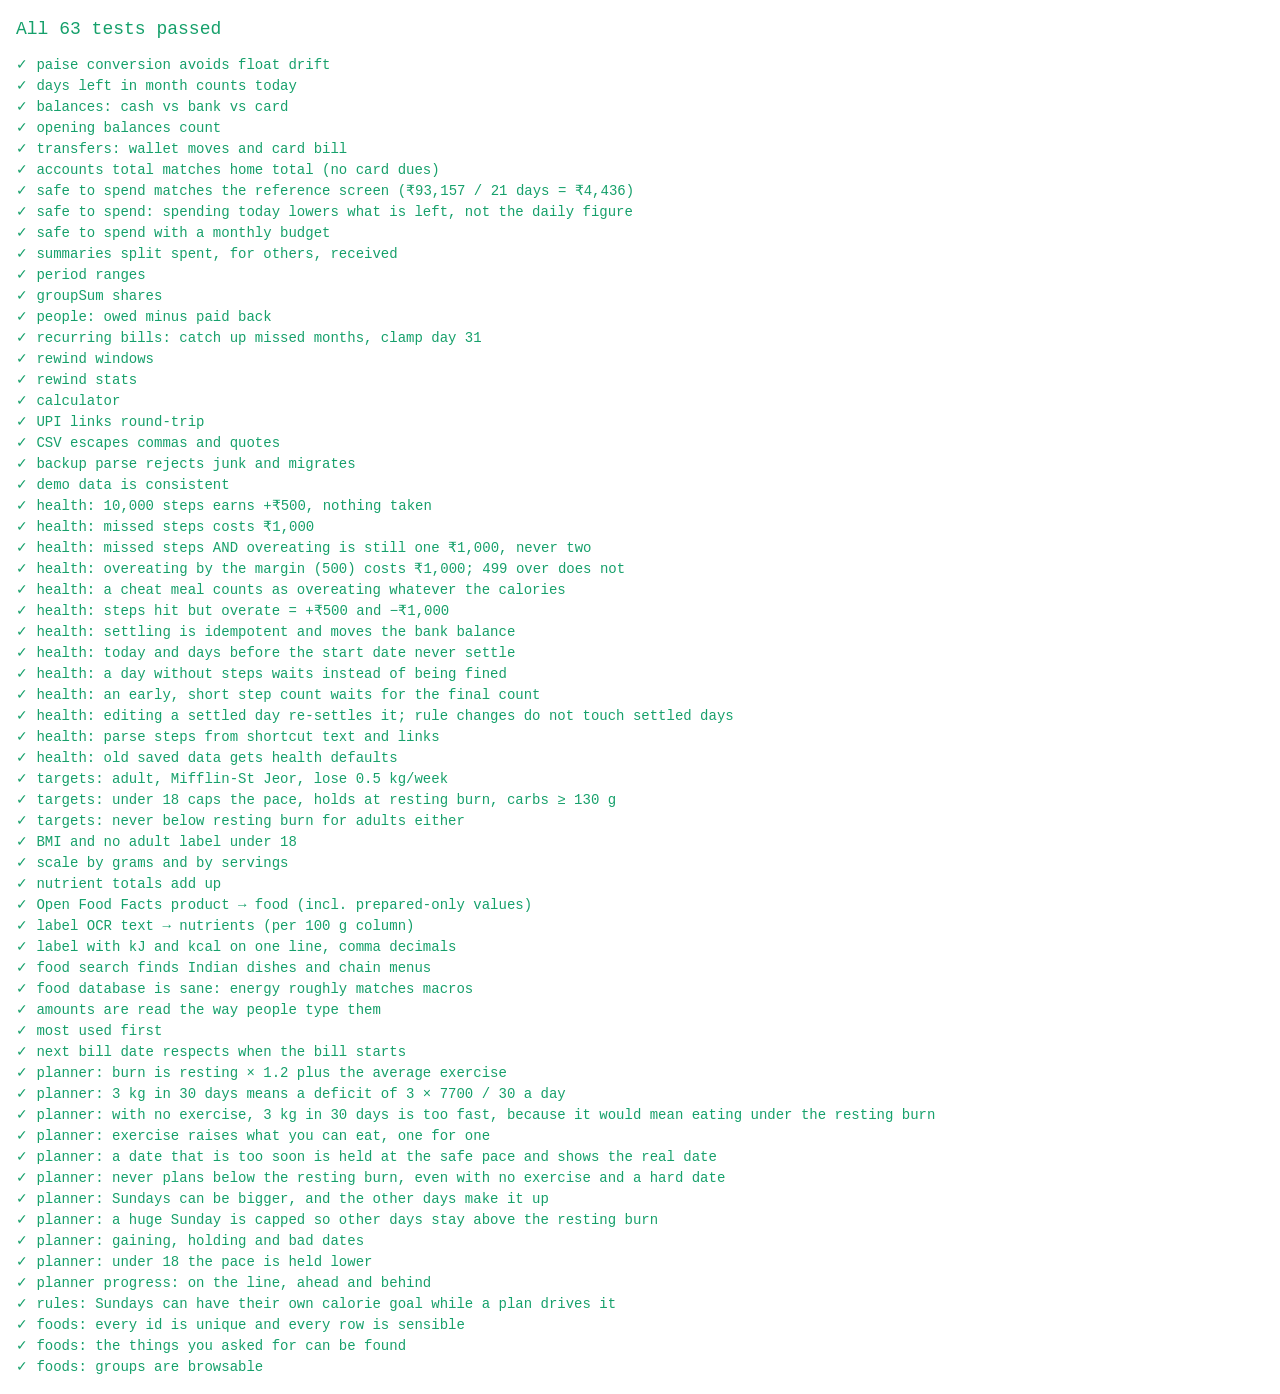
==== tests/index.html @ 6d648cc0 "Food database to ~1,000 foods and a weight goal planner (2.1.0) Food - 585 new foods in js/foods_mor" ====
<!doctype html>
<html lang="en">
<head>
<meta charset="utf-8"><meta name="viewport" content="width=device-width, initial-scale=1">
<title>Ledger tests</title>
<style>
  :root { color-scheme: light dark; }
  body { font: 14px/1.5 ui-monospace, Menlo, monospace; margin: 16px; background: Canvas; color: CanvasText; }
  .ok { color: #16a06b; } .bad { color: #d9382d; font-weight: bold; }
  #sum { font-size: 18px; margin-bottom: 12px; }
</style>
</head>
<body>
<div id="sum">Running…</div>
<div id="out"></div>
<script type="module">
import * as C from '../js/calc.js';
import * as S from '../js/store.js';
import * as H from '../js/health.js';
import * as N from '../js/nutrition.js';
import * as F from '../js/foods.js';

const results = [];
const test = (name, fn) => { try { fn(); results.push([name, true]); } catch (e) { results.push([name, false, e.message]); } };
const eq = (a, b, msg = '') => { const A = JSON.stringify(a), B = JSON.stringify(b); if (A !== B) throw new Error(`${msg} expected ${B}, got ${A}`); };
const throws = (fn) => { try { fn(); } catch { return; } throw new Error('expected a throw'); };

const base = (entries = [], settings = {}) => ({ ...S.defaultState(), settings: { ...S.defaultState().settings, ...settings }, entries });
const E = (o) => ({ id: Math.random().toString(36), date: '2026-11-10', method: 'upi', accountId: 'acc_savings', ...o });

test('paise conversion avoids float drift', () => { eq(C.toPaise(0.1) + C.toPaise(0.2), 30); eq(C.toPaise('93157'), 9315700); });
test('days left in month counts today', () => { eq(C.daysLeftInMonth('2026-11-10'), 21); eq(C.daysLeftInMonth('2026-02-28'), 1); eq(C.daysLeftInMonth('2028-02-01'), 29); });
test('balances: cash vs bank vs card', () => {
  const s = base([
    E({ type: 'received', amount: 9074000, method: 'cash' }),
    E({ type: 'received', amount: 241700, method: 'upi' }),
    E({ type: 'spent', amount: 10000, method: 'cash' }),
    E({ type: 'spent', amount: 5000, method: 'debit' }),
    E({ type: 'spent', amount: 20000, method: 'credit' }),
    E({ type: 'spent', amount: 99900, method: 'upi', offBalance: true }),
  ]);
  const b = C.balances(s);
  eq(b.cash, 9064000, 'cash'); eq(b.bank, 236700, 'bank'); eq(b.card, 20000, 'card'); eq(b.total, 9300700, 'total');
});
test('opening balances count', () => { const b = C.balances(base([], { openingCash: 100, openingBank: 200 })); eq(b.total, 300); });
test('transfers: wallet moves and card bill', () => {
  const s = base([
    E({ type: 'received', amount: 10000, method: 'upi' }),
    E({ type: 'transfer', kind: 'toCash', amount: 3000 }),
    E({ type: 'spent', amount: 2000, method: 'credit' }),
    E({ type: 'transfer', kind: 'cardBill', amount: 2000 }),
    E({ type: 'transfer', kind: 'account', amount: 1000, accountId: 'acc_savings', toAccountId: 'acc_personal' }),
  ]);
  const b = C.balances(s);
  eq([b.cash, b.bank, b.card], [3000, 5000, 0]);
  const a = C.accountBalances(s);
  eq(a.find((x) => x.id === 'acc_savings').left, 7000);
  eq(a.find((x) => x.id === 'acc_personal').left, 1000);
  eq(a.reduce((t, x) => t + x.left, 0), 8000, 'buckets sum to total');
});
test('accounts total matches home total (no card dues)', () => {
  const s = S.demoState();
  s.entries = s.entries.filter((e) => e.method !== 'credit');
  const a = C.accountBalances(s).reduce((t, x) => t + x.left, 0);
  eq(a, C.balances(s).total);
});
test('safe to spend matches the reference screen (₹93,157 / 21 days = ₹4,436)', () => {
  const s = base([E({ type: 'received', amount: 9315700, date: '2026-11-08' })]);
  const r = C.safeToSpend(s, '2026-11-10');
  eq(r.perDay, 443600); eq(r.daysLeft, 21); eq(r.left, 443600);
});
test('safe to spend: spending today lowers what is left, not the daily figure', () => {
  const s = base([E({ type: 'received', amount: 2100000, date: '2026-11-01' }), E({ type: 'spent', amount: 50000 })]);
  const r = C.safeToSpend(s, '2026-11-10');
  eq(r.perDay, 100000); eq(r.spentToday, 50000); eq(r.left, 50000); eq(r.progress, 0.5);
});
test('safe to spend with a monthly budget', () => {
  const s = base([E({ type: 'spent', amount: 300000, date: '2026-11-02' })], { monthlyBudget: 1350000 });
  const r = C.safeToSpend(s, '2026-11-10');
  eq(r.usedBudget, true); eq(r.perDay, Math.floor((1350000 - 300000) / 21 / 100) * 100);
});
test('summaries split spent, for others, received', () => {
  const r = C.summarize([E({ type: 'spent', amount: 100 }), E({ type: 'forSomeone', amount: 50 }), E({ type: 'received', amount: 500 }), E({ type: 'transfer', kind: 'account', amount: 999 })]);
  eq([r.spent, r.forOthers, r.received, r.net], [150, 50, 500, 350]);
});
test('period ranges', () => {
  eq(C.periodRange('7d', '2026-11-10'), ['2026-11-04', '2026-11-10']);
  eq(C.periodRange('month', '2026-11-10'), ['2026-11-01', '2026-11-10']);
});
test('groupSum shares', () => {
  const g = C.groupSum([E({ amount: 7800, sourceId: 'a' }), E({ amount: 1500, sourceId: 'b' }), E({ amount: 700, sourceId: 'a' })], (e) => e.sourceId);
  eq(g[0].key, 'a'); eq(g[0].amount, 8500); eq(Math.round(g[0].share * 100), 85); eq(g[0].count, 2);
});
test('people: owed minus paid back', () => {
  const s = base([E({ type: 'forSomeone', amount: 45000, personId: 'p', expectBack: true }), E({ type: 'forSomeone', amount: 10000, personId: 'p' }), E({ type: 'received', amount: 20000, personId: 'p', settles: true })]);
  s.people = [{ id: 'p', name: 'Aman' }];
  const p = C.peopleSummary(s)[0];
  eq([p.spentFor, p.owed, p.paidBack, p.owes], [55000, 45000, 20000, 25000]);
});
test('recurring bills: catch up missed months, clamp day 31', () => {
  const s = base(); s.recurring = [{ id: 'r', day: 31, startMonth: '2026-09', lastPosted: null }];
  eq(C.dueRecurring(s, '2026-11-10').map((d) => d.date), ['2026-09-30', '2026-10-31']);
  s.recurring[0].lastPosted = '2026-10';
  eq(C.dueRecurring(s, '2026-11-10'), []);
  eq(C.dueRecurring(s, '2026-11-30').map((d) => d.date), ['2026-11-30']);
  s.recurring[0].paused = true; eq(C.dueRecurring(s, '2026-12-31'), []);
});
test('rewind windows', () => {
  eq(C.rewindWindow('weekly', '2026-11-10'), { from: '2026-11-02', to: '2026-11-08', label: 'Last week' });
  const m = C.rewindWindow('monthly', '2026-11-10'); eq([m.from, m.to], ['2026-10-01', '2026-10-31']);
});
test('rewind stats', () => {
  const s = base([E({ type: 'spent', amount: 1000, date: '2026-11-03', categoryId: 'cat_food' }), E({ type: 'spent', amount: 3000, date: '2026-11-04', categoryId: 'cat_travel' }), E({ type: 'spent', amount: 2000, date: '2026-10-28' })]);
  const r = C.rewind(s, '2026-11-02', '2026-11-08');
  eq([r.spent, r.days, r.noSpendDays, r.prevSpent, r.topCat.key, r.biggest.amount], [4000, 7, 5, 2000, 'cat_travel', 3000]);
  eq(r.change, 1);
});
test('calculator', () => {
  eq(C.evaluate('120+80×2'), 280); eq(C.evaluate('(120+80)×2'), 400); eq(C.evaluate('1,200÷4'), 300);
  eq(C.evaluate('200+10%'), 220); eq(C.evaluate('50%'), 0.5); eq(C.evaluate('−5+10'), 5); eq(C.evaluate('0.1+0.2'), 0.3);
  throws(() => C.evaluate('5÷0')); throws(() => C.evaluate('2+')); throws(() => C.evaluate('alert(1)'));
});
test('UPI links round-trip', () => {
  const link = C.upiLink({ vpa: 'aman@okaxis', name: 'Aman K', amount: 45050, note: 'Dinner' });
  eq(link, 'upi://pay?pa=aman%40okaxis&pn=Aman+K&cu=INR&am=450.50&tn=Dinner');
  eq(C.parseUpi(link), { vpa: 'aman@okaxis', name: 'Aman K', amount: 45050 });
  eq(C.upiLink({ vpa: 'a@b', amount: 100 }, 'gpay'), 'tez://upi/pay?pa=a%40b&pn=a%40b&cu=INR&am=1.00');
  eq(C.upiLink({ vpa: 'a@b' }, 'phonepe').startsWith('phonepe://pay?'), true);
  eq(C.parseUpi('shop@paytm').vpa, 'shop@paytm'); eq(C.parseUpi('hello'), null);
});
test('CSV escapes commas and quotes', () => {
  const s = base([E({ type: 'spent', amount: 12345, note: 'Pizza, "large"', time: '10:00' })]);
  const lines = C.toCSV(s).split('\n');
  eq(lines.length, 2); if (!lines[1].includes('"Pizza, ""large"""')) throw new Error(lines[1]); if (!lines[1].includes('123.45')) throw new Error('amount');
});
test('backup parse rejects junk and migrates', () => {
  throws(() => S.parseBackup('{"foo":1}'));
  const st = S.parseBackup(JSON.stringify({ state: { accounts: [{ id: 'a', name: 'A' }], entries: [], settings: { theme: 'light' } } }));
  eq(st.settings.theme, 'light'); eq(st.settings.rewind, 'weekly');
});
test('demo data is consistent', () => {
  const d = S.demoState();
  for (const e of d.entries) { if (!(e.amount > 0)) throw new Error('bad amount'); if (!/^\d{4}-\d\d-\d\d$/.test(e.date)) throw new Error('bad date'); }
  if (C.balances(d).total <= 0) throw new Error('demo balance should be positive');
});

// ---------- health: steps + food rules ----------
const hs = (days, extra = {}) => { const s = S.defaultState(); s.health = { ...H.defaultHealth(), enabled: true, startDate: '2026-11-01', calorieGoal: 2000, ...extra, days }; return s; };
const meal = (kcal, cheat = false) => ({ id: Math.random().toString(36), name: 'x', kcal, cheat });
const R = H.rulesOf(H.defaultHealth());
test('health: 10,000 steps earns +₹500, nothing taken', () => {
  const v = H.verdict({ steps: 10000, meals: [meal(1800)] }, { ...R, calorieGoal: 2000 });
  eq([v.reward, v.penalty, v.net], [50000, 0, 50000]);
});
test('health: missed steps costs ₹1,000', () => {
  const v = H.verdict({ steps: 9999, meals: [] }, { ...R, calorieGoal: 2000 });
  eq([v.reward, v.penalty], [0, 100000]); eq(v.reasons, ['missed steps']);
});
test('health: missed steps AND overeating is still one ₹1,000, never two', () => {
  const v = H.verdict({ steps: 3000, meals: [meal(2600), meal(300, true)] }, { ...R, calorieGoal: 2000 });
  eq([v.reward, v.penalty, v.net], [0, 100000, -100000]);
  const s = hs({ '2026-11-05': { steps: 3000, meals: [meal(2600), meal(300, true)] } });
  H.syncHealth(s, '2026-11-11'); eq(s.entries.length, 1); eq(C.balances(s).total, -100000);
});
test('health: overeating by the margin (500) costs ₹1,000; 499 over does not', () => {
  const r = { ...R, calorieGoal: 2000 };
  eq(H.verdict({ steps: 12000, meals: [meal(2499)] }, r).penalty, 0);
  eq(H.verdict({ steps: 12000, meals: [meal(2500)] }, r).penalty, 100000);
});
test('health: a cheat meal counts as overeating whatever the calories', () => {
  const v = H.verdict({ steps: 12000, meals: [meal(400, true)] }, { ...R, calorieGoal: 2000 });
  eq(v.penalty, 100000); eq(v.reasons, ['cheat meal']);
});
test('health: steps hit but overate = +₹500 and −₹1,000', () => {
  const v = H.verdict({ steps: 15000, meals: [meal(3000)] }, { ...R, calorieGoal: 2000 }); eq([v.reward, v.penalty, v.net], [50000, 100000, -50000]);
});
test('health: settling is idempotent and moves the bank balance', () => {
  const s = hs({ '2026-11-09': { steps: 11000, meals: [] }, '2026-11-10': { steps: 2000, meals: [] } });
  const c1 = H.syncHealth(s, '2026-11-11');
  eq(c1.map((c) => [c.day, c.delta]), [['2026-11-09', 50000], ['2026-11-10', -100000]]);
  eq(H.syncHealth(s, '2026-11-11'), []); eq(H.syncHealth(s, '2026-11-12'), []);
  eq(s.entries.length, 2); const b = C.balances(s); eq([b.bank, b.cash], [-50000, 0]);
  eq(s.entries.find((e) => e.type === 'received').date, '2026-11-09'); eq(s.entries[0].time, '23:59');
});
test('health: today and days before the start date never settle', () => {
  const s = hs({ '2026-10-31': { steps: 0, meals: [] }, '2026-11-11': { steps: 0, meals: [] } });
  eq(H.syncHealth(s, '2026-11-11'), []); eq(s.entries.length, 0);
});
test('health: a day without steps waits instead of being fined', () => {
  const s = hs({ '2026-11-10': { steps: null, meals: [meal(5000)] } }, { startDate: '2026-11-09' });
  H.syncHealth(s, '2026-11-11'); eq(s.entries.length, 0);
  eq(H.waitingDays(s.health, '2026-11-11'), ['2026-11-10', '2026-11-09']);
});
test('health: an early, short step count waits for the final count', () => {
  const at = (h, m) => { const d = C.parseDate('2026-11-10'); d.setHours(h, m); return d.getTime(); };
  const s = hs({ '2026-11-10': { steps: 4000, stepsAt: at(15, 0), meals: [] } });
  H.syncHealth(s, '2026-11-11'); eq(s.entries.length, 0, 'not fined on a 3 PM count');
  s.health.days['2026-11-10'].stepsAt = at(23, 59); H.syncHealth(s, '2026-11-11'); eq(s.entries.length, 1, '11:59 PM count settles');
  const g = hs({ '2026-11-10': { steps: 10500, stepsAt: at(15, 0), meals: [] } });
  H.syncHealth(g, '2026-11-11'); eq(g.entries[0].type, 'received', 'goal already hit at 3 PM');
});
test('health: editing a settled day re-settles it; rule changes do not touch settled days', () => {
  const s = hs({ '2026-11-10': { steps: 12000, meals: [meal(1500)] } });
  H.syncHealth(s, '2026-11-11'); eq(C.balances(s).total, 50000);
  s.health.days['2026-11-10'].meals.push(meal(900)); // forgot dinner: now 2,400 = 400 over, under the 500 margin
  eq(H.syncHealth(s, '2026-11-11'), []);
  s.health.days['2026-11-10'].meals.push(meal(200, true));
  eq(H.syncHealth(s, '2026-11-11').map((c) => c.delta), [-100000]); eq(C.balances(s).total, -50000);
  s.health.penalty = 500000; s.health.reward = 0; eq(H.syncHealth(s, '2026-11-11'), [], 'frozen rules');
  s.health.days['2026-11-10'].meals.pop(); H.syncHealth(s, '2026-11-11'); eq(C.balances(s).total, 50000, 'removing the cheat meal refunds');
});
test('health: parse steps from shortcut text and links', () => {
  eq(H.parseSteps('2026-11-10=12034'), { '2026-11-10': 12034 });
  eq(H.parseSteps('2026-11-09: 8,250.0\n2026-11-10=12034'), { '2026-11-09': 8250, '2026-11-10': 12034 });
  eq(H.parseSteps('12034', '2026-11-10'), { '2026-11-10': 12034 }); eq(H.parseSteps('hello', '2026-11-10'), {});
  eq(H.parseSteps(decodeURIComponent('2026-11-10%3D9000')), { '2026-11-10': 9000 });
});
test('health: old saved data gets health defaults', () => {
  const st = S.parseBackup(JSON.stringify({ state: { accounts: [{ id: 'a', name: 'A' }], entries: [] } }));
  eq(st.health.enabled, false); eq(st.health.stepGoal, 10000); eq(st.health.penalty, 100000); eq(st.health.days, {});
});

// ---------- nutrition & foods ----------
test('targets: adult, Mifflin-St Jeor, lose 0.5 kg/week', () => {
  const t = N.targets({ sex: 'male', age: 30, heightCm: 175, weightKg: 80, activity: 'light', goal: 'lose', pace: 0.5 });
  eq(t.bmr, 1749); eq(t.maintenance, Math.round(1749 * 1.375)); eq(t.target, Math.round(t.maintenance - 550));
  if (t.protein < 100 || t.fat < 50) throw new Error('macros look off');
});
test('targets: under 18 caps the pace, holds at resting burn, carbs ≥ 130 g', () => {
  const t = N.targets({ sex: 'male', age: 16, heightCm: 183, weightKg: 123.5, bodyFat: 48, activity: 'sedentary', goal: 'lose', pace: 1 });
  eq(t.teen, true); if (t.pace > 0.5) throw new Error('pace not capped');
  if (t.target < t.bmr) throw new Error('below resting burn'); if (t.carbs < 130) throw new Error('carbs under 130');
  if (!t.notes.some((n) => /doctor/i.test(n.t))) throw new Error('no doctor note');
});
test('targets: never below resting burn for adults either', () => {
  const t = N.targets({ sex: 'female', age: 40, heightCm: 155, weightKg: 52, activity: 'sedentary', goal: 'lose', pace: 1 });
  if (t.target < t.bmr) throw new Error('below bmr');
});
test('BMI and no adult label under 18', () => { eq(N.bmi({ heightCm: 180, weightKg: 81 }), 25); eq(N.bmiLabel(25, 16), null); eq(N.bmiLabel(22, 30), 'Healthy'); });
test('scale by grams and by servings', () => {
  const f = { serving: { label: '1 pack', g: 70 }, n: { kcal: 310, p: 7, c: 44, f: 12, fib: 2, sug: 1.5, na: 1100 } };
  eq(N.scale(f, { servings: 2 }).kcal, 620); eq(N.scale(f, { g: 35 }).kcal, 155); eq(N.scale(f, { g: 35 }).p, 3.5);
  eq(N.amountLabel(f, { servings: 0.5 }), '½ × 1 pack'); eq(N.amountLabel(f, { g: 140 }), '140 g');
});
test('nutrient totals add up', () => { const t = N.totals([{ kcal: 100, p: 5 }, { kcal: 250.4, p: 2.25, na: 10 }]); eq([t.kcal, t.p, t.na, t.f], [350, 7.3, 10, 0]); });
test('Open Food Facts product → food (incl. prepared-only values)', () => {
  const f = N.offToFood('890', { product_name: 'Maggi', brands: 'Nestlé, Maggi', serving_quantity: 70, nutriments: { 'energy-kcal_prepared_100g': 384, proteins_100g: 8, sodium_100g: 1.2 } });
  eq([f.n.kcal, f.n.p, f.n.na, f.brand, f.usualG], [384, 8, 1200, 'Nestlé', 70]);
  eq(N.offToFood('1', { nutriments: {} }), null);
  eq(N.offToFood('2', { nutriments: { 'energy-kj_100g': 1674 } }).n.kcal, 400);
});
test('label OCR text → nutrients (per 100 g column)', () => {
  const r = N.parseLabel(`NUTRITION INFORMATION
Per 100 g  Per serve (30 g)
Energy (kcal) 512 154
Protein (g) 7.2 2.2
Carbohydrate (g) 58.4 17.5
Total Sugars (g) 4.1 1.2
Added Sugars (g) 3.0 0.9
Dietary Fibre (g) 2.5 0.8
Total Fat (g) 27.6 8.3
Saturated Fat (g) 12.0 3.6
Sodium (mg) 650 195`);
  eq(r.n, { kcal: 512, p: 7.2, c: 58.4, f: 27.6, fib: 2.5, sug: 4.1, na: 650 }); eq(r.per100, true); eq(r.servingG, 30);
});
test('label with kJ and kcal on one line, comma decimals', () => {
  const r = N.parseLabel('Energy 1674 kJ / 400 kcal\nProtein 10,5 g\nFat 20 g\nCarbohydrates 45 g');
  eq([r.n.kcal, r.n.p, r.n.f, r.n.c], [400, 10.5, 20, 45]);
});
test('food search finds Indian dishes and chain menus', () => {
  const top = (q) => F.searchFoods(q)[0]?.name;
  eq(top('dal tadka restaurant'), 'Dal tadka (restaurant)'); eq(top('maggie'), 'Maggi 2-Minute Masala Noodles');
  eq(top('farmhouse'), 'Farmhouse'); eq(F.searchFoods('farmhouse').some((f) => f.serving.label.startsWith('Medium')), true);
  eq(F.searchFoods('veggie delite').some((f) => f.serving.label === 'Footlong' && f.n.kcal === 460), true);
  eq(top('california burrito chicken').includes('Chicken'), true); eq(top('chole'), 'Chole (home)');
  eq(F.searchFoods('', [], { brandGroup: 'Taco Bell' }).length >= 15, true);
});
test('food database is sane: energy roughly matches macros', () => {
  const bad = F.FOODS.filter((f) => { if (/beer/i.test(f.name)) return false; const e = 4 * f.n.p + 4 * f.n.c + 9 * f.n.f; return f.n.kcal > 40 && Math.abs(e - f.n.kcal) / f.n.kcal > 0.3; });
  if (bad.length) throw new Error(bad.slice(0, 5).map((f) => `${f.name} ${f.n.kcal} vs ${Math.round(4 * f.n.p + 4 * f.n.c + 9 * f.n.f)}`).join('; '));
  const ids = new Set(F.FOODS.map((f) => f.id)); eq(ids.size, F.FOODS.length, 'unique ids');
});

test('amounts are read the way people type them', () => {
  eq(C.parseAmount('1,200'), 120000); eq(C.parseAmount('₹500/-'), 50000); eq(C.parseAmount('Rs. 80'), 8000);
  eq(C.parseAmount('1.5k'), 150000); eq(C.parseAmount('2 lakh'), 20000000); eq(C.parseAmount('120+80'), 20000);
  eq(C.parseAmount('12.50'), 1250); eq(C.parseAmount('3x40'), 12000);
  eq(Number.isNaN(C.parseAmount('')), true); eq(Number.isNaN(C.parseAmount('abc')), true); eq(Number.isNaN(C.parseAmount('1.2.3')), true);
});
test('most used first', () => {
  const ents = [{ categoryId: 'b' }, { categoryId: 'c' }, { categoryId: 'b' }, { categoryId: null }, { categoryId: 'c' }, { categoryId: 'c' }];
  const u = C.usage(ents, 'categoryId');
  eq(C.byUsage([{ id: 'a' }, { id: 'b' }, { id: 'c' }, { id: 'd' }], u).map((x) => x.id), ['c', 'b', 'a', 'd']);
  eq(C.mostUsed(u, 'z'), 'c'); eq(C.mostUsed(new Map(), 'z'), 'z'); eq(C.mostUsed(u, 'z', ['b', 'q']), 'b');
});
test('next bill date respects when the bill starts', () => {
  eq(C.nextBillDate({ day: 5, lastPosted: null, startMonth: '2026-12' }, '2026-11-13'), '2026-12-05');
  eq(C.nextBillDate({ day: 20, lastPosted: null, startMonth: '2026-11' }, '2026-11-13'), '2026-11-20');
  eq(C.nextBillDate({ day: 5, lastPosted: '2026-11' }, '2026-11-13'), '2026-12-05');
  eq(C.nextBillDate({ day: 31, lastPosted: '2027-01' }, '2027-02-01'), '2027-02-28');
});

// ---- weight goal planner (2026-11-14 is a Saturday, so 2026-11-15 is the first Sunday)
const P = { sex: 'male', age: 25, heightCm: 175, bodyFat: null };
const plan = (o) => N.weightPlan({ profile: P, currentKg: 80, targetKg: 77, today: '2026-11-14', targetDate: '2026-12-14', exerciseKcal: 0, exerciseDays: 7, ...o });
test('planner: burn is resting × 1.2 plus the average exercise', () => {
  const a = plan({}), b = plan({ exerciseKcal: 900, exerciseDays: 7 }), c = plan({ exerciseKcal: 900, exerciseDays: 3 });
  eq(a.burn, a.base); eq(b.burn, a.base + 900); eq(c.exAvg, Math.round(900 * 3 / 7));
});
test('planner: 3 kg in 30 days means a deficit of 3 × 7700 / 30 a day', () => {
  const r = plan({ exerciseKcal: 900 });
  eq(r.ok, true); eq(r.dir, 'lose'); eq(r.days, 30); eq(r.asked.deficit, 770); eq(r.tooFast, false);
  eq(Math.abs(r.weekday - (r.burn - 770)) <= 5, true); eq(r.sunday, r.weekday);
});
test('planner: with no exercise, 3 kg in 30 days is too fast, because it would mean eating under the resting burn', () => {
  const r = plan({}); eq(r.tooFast, true); eq(r.reason, 'floor'); eq(r.weekday, Math.round(r.bmr / 5) * 5);
});
test('planner: exercise raises what you can eat, one for one', () => {
  const easy = { targetKg: 79.5 };
  eq(plan({ ...easy, exerciseKcal: 900 }).weekday - plan({ ...easy }).weekday >= 895, true);
});
test('planner: a date that is too soon is held at the safe pace and shows the real date', () => {
  const r = plan({ targetKg: 70, targetDate: '2026-11-28' });
  eq(r.tooFast, true); eq(r.safe.date > '2026-11-28', true); eq(r.weekday >= r.bmr, true); eq(r.paceKgWeek <= 0.8 + 0.001, true); eq(r.endDate, r.safe.date);
});
test('planner: never plans below the resting burn, even with no exercise and a hard date', () => {
  const r = plan({ currentKg: 60, targetKg: 55, targetDate: '2026-11-21' });
  eq(r.tooFast, true); eq(r.weekday >= r.bmr, true);
});
test('planner: Sundays can be bigger, and the other days make it up', () => {
  const same = plan({ exerciseKcal: 900 });
  const sun = plan({ exerciseKcal: 900, sundayKcal: same.weekday + 800 });
  eq(sun.sunday, same.weekday + 800); eq(sun.weekday < same.weekday, true);
  // the whole period still adds up to the same budget (within the 5 kcal rounding)
  const total = (r) => r.weekday * (r.horizon - r.sundays) + r.sunday * r.sundays;
  eq(Math.abs(total(sun) - same.weekday * same.horizon) <= 5 * same.horizon, true); eq(sun.sundays, 5);
});
test('planner: a huge Sunday is capped so other days stay above the resting burn', () => {
  const r = plan({ sundayKcal: 9000 });
  eq(r.sundayAdjusted, true); eq(r.weekday, Math.round(r.bmr / 5) * 5); eq(r.sunday < 9000, true);
});
test('planner: gaining, holding and bad dates', () => {
  const g = plan({ currentKg: 60, targetKg: 63 }); eq(g.dir, 'gain'); eq(g.weekday > g.burn, true);
  eq(plan({ currentKg: 60, targetKg: 60 }).dir, 'hold');
  eq(plan({ targetDate: '2026-11-14' }).ok, false); eq(plan({ targetDate: '2026-11-01' }).why, 'date');
  eq(N.weightPlan({ profile: P, currentKg: 0, targetKg: 70, today: '2026-11-14', targetDate: '2026-12-14' }).ok, false);
});
test('planner: under 18 the pace is held lower', () => {
  const r = N.weightPlan({ profile: { ...P, age: 16 }, currentKg: 80, targetKg: 70, today: '2026-11-14', targetDate: '2026-12-14' });
  eq(r.tooFast, true); eq(r.paceKgWeek <= 0.4 + 0.001, true); eq(r.notes.some((n) => /doctor/i.test(n.t)), true);
});
test('planner progress: on the line, ahead and behind', () => {
  const pl = { startKg: 80, startDate: '2026-11-14', targetKg: 74, targetDate: '2026-12-14' };
  const at = (kg) => N.planProgress(pl, [{ date: '2026-11-29', kg }], '2026-11-29'); // half way: line says 77
  eq(at(77).status, 'on'); eq(at(76).status, 'ahead'); eq(at(78.5).status, 'behind'); eq(at(77).expected, 77); eq(at(77).moved, 3);
});
test('rules: Sundays can have their own calorie goal while a plan drives it', () => {
  const h = { stepGoal: 10000, calorieGoal: 1700, overMargin: 500, reward: 1, penalty: 2, plan: { apply: true }, planSunday: 2300 };
  eq(H.rulesFor(h, '2026-11-15').calorieGoal, 2300); eq(H.rulesFor(h, '2026-11-16').calorieGoal, 1700);
  eq(H.rulesFor({ ...h, plan: { apply: false } }, '2026-11-15').calorieGoal, 1700); eq(H.rulesFor({ ...h, planSunday: null }, '2026-11-15').calorieGoal, 1700);
});

// ---- the food list
test('foods: every id is unique and every row is sensible', () => {
  const ids = new Set();
  for (const f of F.FOODS) {
    if (ids.has(f.id)) throw new Error('duplicate id ' + f.id); ids.add(f.id);
    const n = f.n; if (!(n.kcal >= 0) || !(f.serving.g > 0)) throw new Error('bad row ' + f.name);
    const kc = 4 * n.p + 4 * n.c + 9 * n.f;
    if (kc >= 60 && Math.abs(kc - n.kcal) / kc > 0.35 && !/beer|cola|coke|sprite|thums|maaza|frooti|juice|sting|bull|monster|wine|whisky/i.test(f.name)) throw new Error(`${f.name}: ${n.kcal} kcal but macros say ${Math.round(kc)}`);
  }
  eq(F.FOODS.length >= 1000, true);
});
test('foods: the things you asked for can be found', () => {
  const find = (q) => F.searchFoods(q, [], { limit: 80 }).map((f) => `${f.brand} ${f.name}`.toLowerCase());
  const has = (q, part) => { if (!find(q).some((n) => n.includes(part))) throw new Error(`"${q}" should find "${part}"`); };
  has('kurkure momo', 'kurkure momo'); has('steamed momos', 'steamed'); has('afghani momo', 'afghani'); has('wow momo', 'wow');
  has('besan chilla', 'besan chilla'); has('kadhi', 'without pakoda'); has('kadhi', 'with pakoda'); has('rajma', 'rajma'); has('chole', 'chole');
  has('manchurian', 'manchurian'); has('chowmein', 'chowmein'); has('hakka', 'hakka'); has('thukpa', 'thukpa'); has('roti', 'roti');
  has('bhindi', 'bhindi'); has('broccoli', 'broccoli'); has('papaya', 'papaya'); has('pomegranate', 'pomegranate'); has('pani puri', 'pani puri'); has('chaat', 'chaat');
});
test('foods: groups are browsable', () => {
  for (const g of ['Momos', 'WOW! Momo', 'Indo-Chinese', 'Vegetables', 'Fruits', 'Snacks', 'Fast food', 'Dry fruits & nuts']) {
    if (!F.BRAND_GROUPS.includes(g)) throw new Error('missing group ' + g);
    if (F.searchFoods('', [], { brandGroup: g }).length < 8) throw new Error(g + ' is nearly empty');
  }
});

const failed = results.filter((r) => !r[1]);
document.getElementById('sum').innerHTML = failed.length ? `<span class="bad">${failed.length} of ${results.length} failed</span>` : `<span class="ok">All ${results.length} tests passed</span>`;
document.getElementById('out').innerHTML = results.map(([n, ok, m]) => `<div class="${ok ? 'ok' : 'bad'}">${ok ? '✓' : '✗'} ${n}${m ? ' — ' + m : ''}</div>`).join('');
window.__results = { total: results.length, failed: failed.map((f) => f[0] + ': ' + f[2]) };
</script>
</body>
</html>
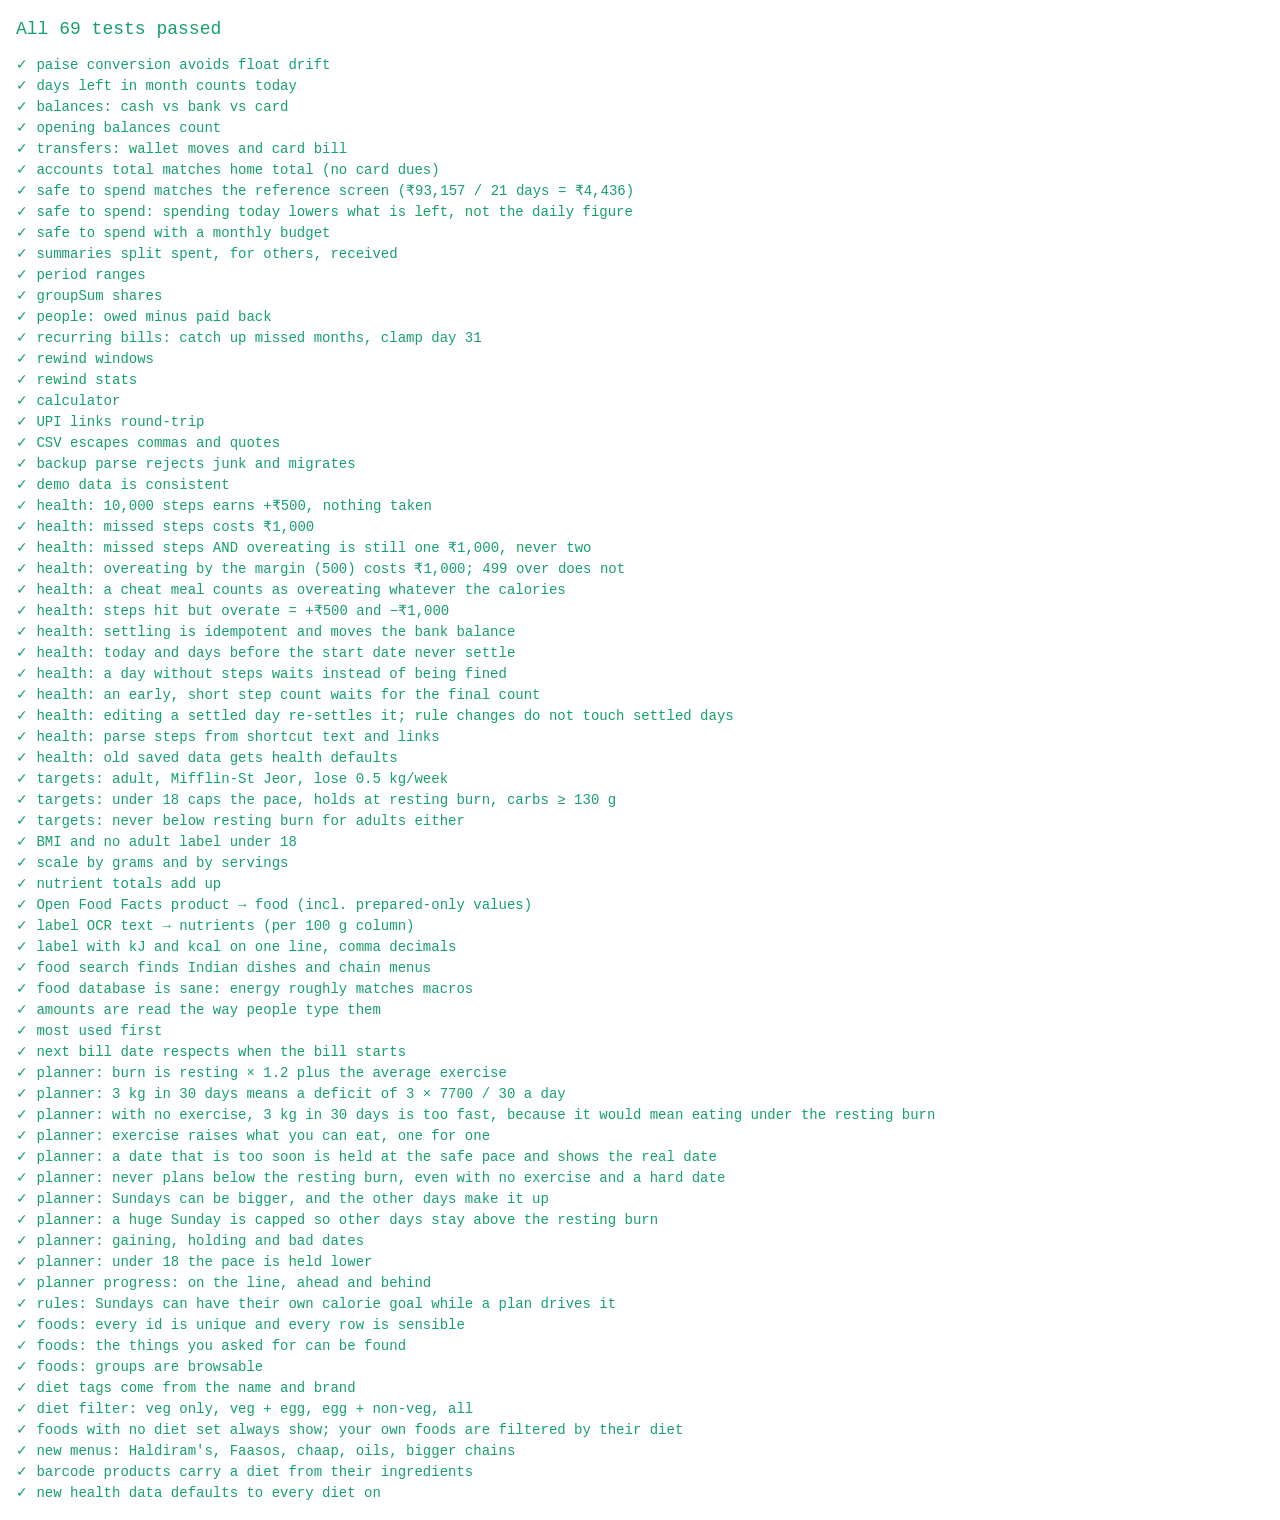
==== commit 928ea742: "Veg / egg / non-veg filter and new menus (2.2.0) - Diet filter in the food picker: Veg, Egg and Non-" ====
--- a/tests/index.html
+++ b/tests/index.html
@@ -386,6 +386,44 @@
   }
 });
 
+// ---------- diet filter and new menus (2.2) ----------
+test('diet tags come from the name and brand', () => {
+  const d = (q) => F.searchFoods(q)[0]?.diet;
+  eq(d('dal tadka restaurant'), 'veg'); eq(d('omelette'), 'egg'); eq(d('butter chicken'), 'nonveg'); eq(d('filet fish'), 'nonveg');
+  eq(F.dietOf('Zinger Burger', 'KFC'), 'nonveg'); eq(F.dietOf('Veg Zinger Burger', 'KFC'), 'veg');
+  eq(F.dietOf('Chicken & Egg Wrap', 'Faasos'), 'nonveg'); eq(F.dietOf('Egg Paneer Wrap', 'Faasos'), 'egg'); eq(F.dietOf('Soya Chaap Masala', 'Indian'), 'veg');
+  eq(F.dietOf('Mystery', 'Indian', 'egg'), 'egg');
+  eq(F.dietOf('McChicken Burger', "McDonald's"), 'nonveg'); eq(F.dietOf('McEgg Burger', "McDonald's"), 'egg'); eq(F.dietOf('Chickpea salad', 'Indian'), 'veg'); eq(F.dietOf('Hamburger bun', 'Indian'), 'veg');
+  eq(F.FOODS.find((f) => f.name === 'Keema paratha').diet, 'nonveg');
+});
+test('diet filter: veg only, veg + egg, egg + non-veg, all', () => {
+  const kinds = (diets, q = 'wrap') => new Set(F.searchFoods(q, [], { limit: 500, diets }).map((f) => f.diet));
+  eq([...kinds(['veg'])].sort(), ['veg']); eq([...kinds(['veg', 'egg'])].sort(), ['egg', 'veg']);
+  eq([...kinds(['egg', 'nonveg'])].sort(), ['egg', 'nonveg']); eq([...kinds(['veg', 'egg', 'nonveg'])].sort(), ['egg', 'nonveg', 'veg']);
+  eq(F.searchFoods('chicken', [], { limit: 50, diets: ['veg'] }).length, 0, 'no chicken in veg mode');
+  eq(F.searchFoods('', [], { brandGroup: 'Faasos', diets: ['veg'] }).every((f) => f.diet === 'veg'), true);
+});
+test('foods with no diet set always show; your own foods are filtered by their diet', () => {
+  const mine = [{ id: 'my:1', name: 'Mystery bar', n: { kcal: 100 }, serving: { label: '1', g: 10 }, source: 'hand' }, { id: 'my:2', name: 'Mystery egg thing', n: { kcal: 100 }, serving: { label: '1', g: 10 }, source: 'hand', diet: 'egg' }];
+  eq(F.searchFoods('mystery', mine, { diets: ['veg'] }).map((f) => f.id), ['my:1']); eq(F.searchFoods('mystery', mine, { diets: ['egg'] }).length, 2);
+});
+test('new menus: Haldiram\'s, Faasos, chaap, oils, bigger chains', () => {
+  const has = (q, n = 1) => { if (F.searchFoods(q, [], { limit: 500 }).length < n) throw new Error(`"${q}" found fewer than ${n}`); };
+  has('haldirams', 60); has('faasos', 35); has('malai chaap'); has('afghani chaap'); has('veerji'); has('chilli mushroom', 2); has('olive oil'); has('mustard oil');
+  has('sunflower oil'); has('coconut oil'); has('groundnut oil'); has('rice bran oil'); has('veg biryani', 3); has('raj kachori'); has('aloo bhujia');
+  eq(F.FOODS.filter((f) => f.brandGroup === 'Pizza Hut').length >= 55, true, 'Pizza Hut menu with sizes');
+  eq(F.FOODS.some((f) => f.brandGroup === 'Pizza Hut' && f.serving.label.startsWith('Medium')), true);
+  eq(F.FOODS.filter((f) => f.brandGroup === "McDonald's").length >= 45, true); eq(F.FOODS.filter((f) => f.brandGroup === 'Taco Bell').length >= 30, true);
+  eq(F.FOODS.filter((f) => f.brandGroup === 'Subway' && /wrap|salad/i.test(f.name)).length >= 25, true, 'Subway Indian wraps and salads');
+  eq(F.FOODS.find((f) => f.name === 'Olive Oil (extra virgin)').n.kcal, 125);
+  eq(F.FOODS.filter((f) => /^Haldiram/.test(f.name)).length, 0, 'no stray Haldiram rows outside the group');
+});
+test('barcode products carry a diet from their ingredients', () => {
+  const p = (tags, allergens = []) => N.offToFood('1', { product_name: 'X', nutriments: { 'energy-kcal_100g': 100 }, ingredients_analysis_tags: tags, allergens_tags: allergens });
+  eq(p(['en:vegetarian', 'en:vegan']).diet, 'veg'); eq(p(['en:vegetarian'], ['en:eggs']).diet, 'egg'); eq(p(['en:non-vegetarian']).diet, 'nonveg'); eq(p(['en:maybe-vegetarian']).diet, undefined);
+});
+test('new health data defaults to every diet on', () => { const h = H.defaultHealth(); eq(h.diet, ['veg', 'egg', 'nonveg']); });
+
 const failed = results.filter((r) => !r[1]);
 document.getElementById('sum').innerHTML = failed.length ? `<span class="bad">${failed.length} of ${results.length} failed</span>` : `<span class="ok">All ${results.length} tests passed</span>`;
 document.getElementById('out').innerHTML = results.map(([n, ok, m]) => `<div class="${ok ? 'ok' : 'bad'}">${ok ? '✓' : '✗'} ${n}${m ? ' — ' + m : ''}</div>`).join('');
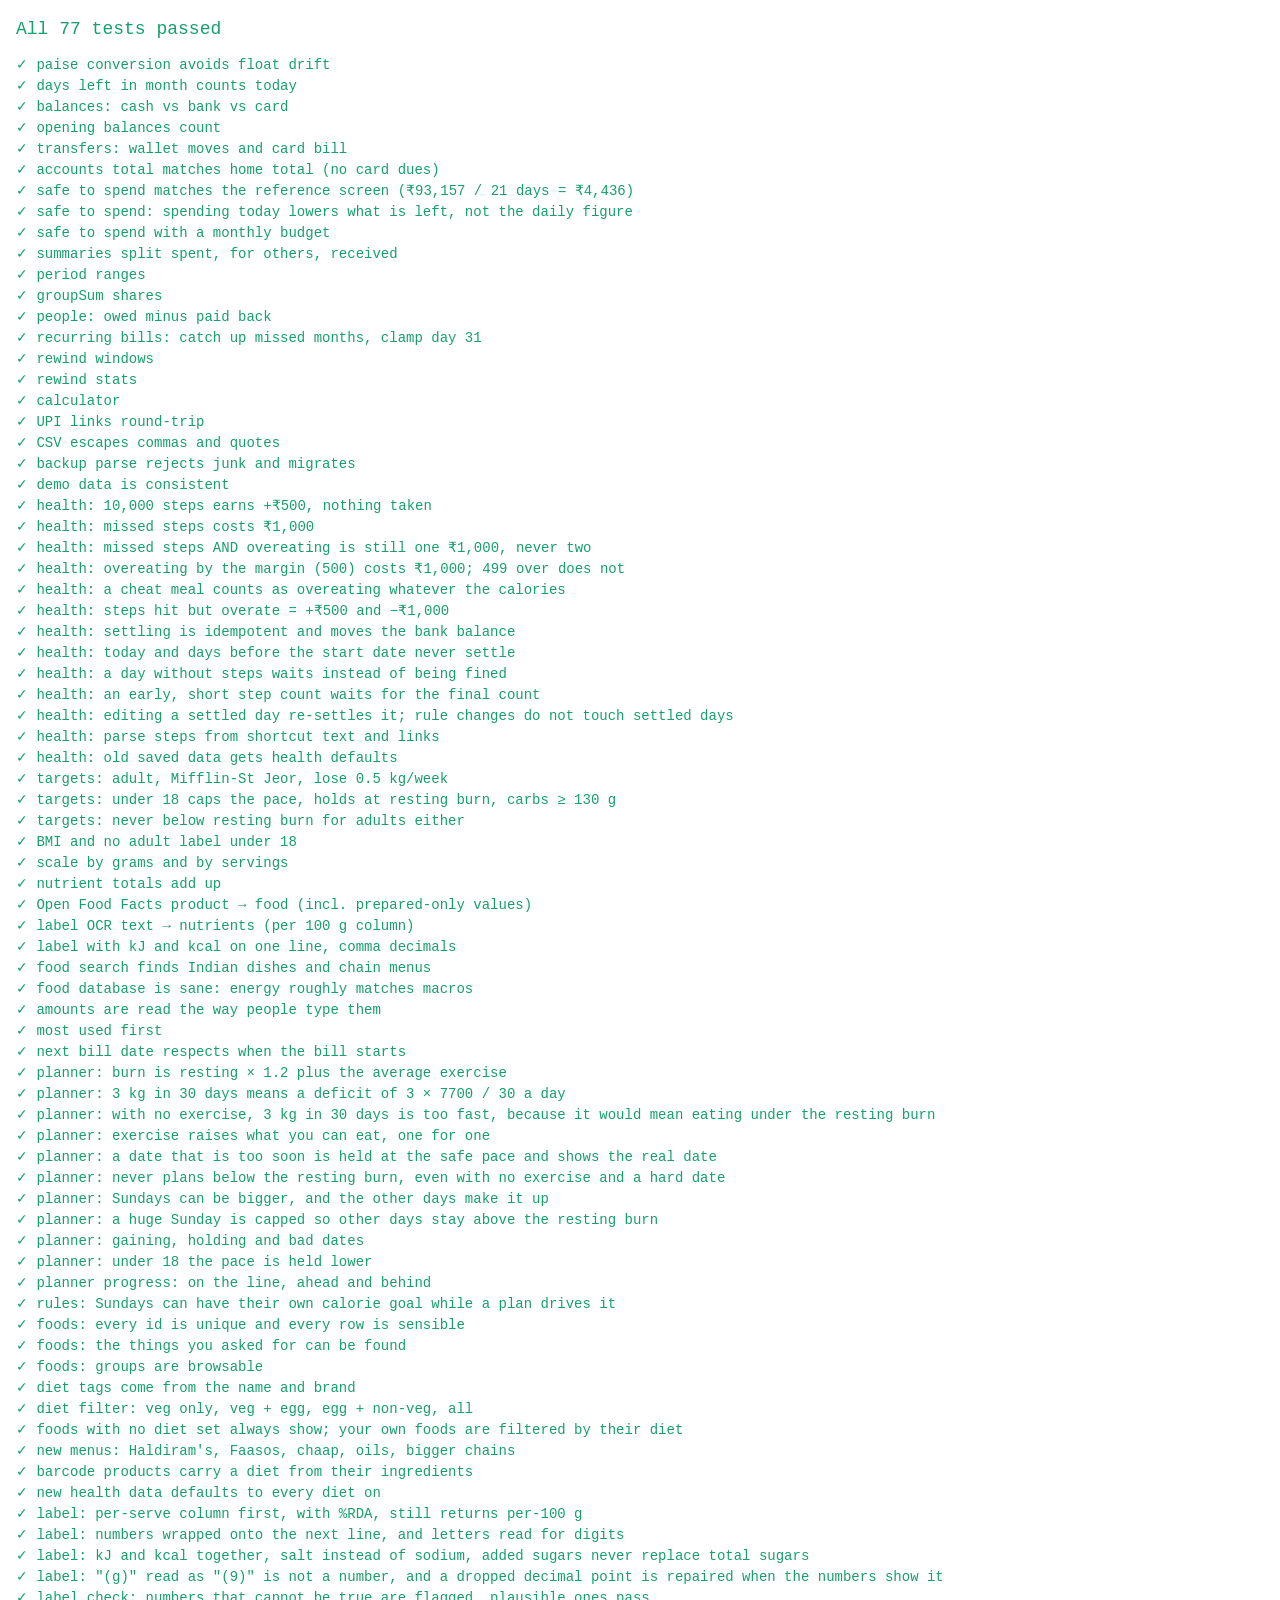
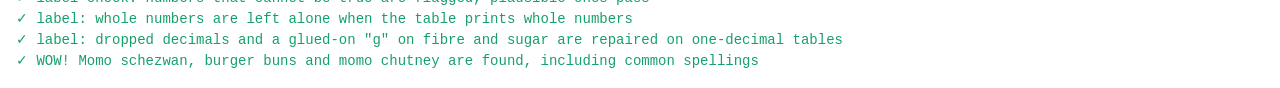
==== commit 4db890a8: "Sturdier label reader, WOW! Momo schezwan, buns and momo chutney (2.2.1) Label reader: - Photo is st" ====
--- a/tests/index.html
+++ b/tests/index.html
@@ -424,6 +424,92 @@
 });
 test('new health data defaults to every diet on', () => { const h = H.defaultHealth(); eq(h.diet, ['veg', 'egg', 'nonveg']); });
 
+// ---------- label reader hardening (2.2.1) ----------
+test('label: per-serve column first, with %RDA, still returns per-100 g', () => {
+  const r = N.parseLabel(`NUTRITION FACTS
+Per serve (30 g)  %RDA  Per 100 g
+Energy 154 kcal 8% 512 kcal
+Protein 2.2 g 4% 7.2 g
+Carbohydrate 17.5 g 7% 58.4 g
+Total Sugars 1.2 g 4.1 g
+Dietary Fibre 0.8 g 3% 2.5 g
+Total Fat 8.3 g 12% 27.6 g
+Sodium 195 mg 8% 650 mg`);
+  eq(r.n, { kcal: 512, p: 7.2, c: 58.4, f: 27.6, fib: 2.5, sug: 4.1, na: 650 }); eq(r.columns, 'serve-first');
+});
+test('label: numbers wrapped onto the next line, and letters read for digits', () => {
+  const r = N.parseLabel(`Per 100 g
+Energy
+512 kcal
+Protein
+7,2 g
+Carbohydrate
+5O.4 g
+Total Fat 2l.6 g
+Dietary Fibre 2.5 g`);
+  eq([r.n.kcal, r.n.p, r.n.c, r.n.f, r.n.fib], [512, 7.2, 50.4, 21.6, 2.5]);
+});
+test('label: kJ and kcal together, salt instead of sodium, added sugars never replace total sugars', () => {
+  const r = N.parseLabel(`Per 100 g
+Energy 2140 kJ / 512 kcal
+Protein 7.2 g
+Carbohydrate 58.4 g
+of which Sugars 4.1 g
+Added Sugars 3.0 g
+Total Fat 27.6 g
+Salt 1.6 g`);
+  eq([r.n.kcal, r.n.sug, r.n.na], [512, 4.1, 640]);
+  eq(N.parseLabel('Energy 400 kcal\nAdded Sugars 3.0 g').n.sug, 3);
+});
+
+test('label: "(g)" read as "(9)" is not a number, and a dropped decimal point is repaired when the numbers show it', () => {
+  const r = N.parseLabel(`NUTRITIONAL INFORMATION
+Per 100 g  Per serve (30 g)
+Energy (kcal) 512 154
+Protein (9) 7.2 2.2
+Carbohydrate (9) 58.4 17.5
+Dietary Fibre (9 2.5 08
+Total Fat (9) 276 83
+Sodium (mg) 650 195`);
+  eq([r.n.kcal, r.n.p, r.n.c, r.n.fib, r.n.f, r.n.na], [512, 7.2, 58.4, 2.5, 27.6, 650]); eq(r.repaired, ['f']); eq(r.check.ok, true);
+});
+test('label check: numbers that cannot be true are flagged, plausible ones pass', () => {
+  eq(N.checkLabel({ kcal: 512, p: 7.2, c: 58.4, f: 27.6, fib: 2.5, sug: 4.1 }).ok, true);
+  eq(N.checkLabel({ kcal: 512, p: 72, c: 58.4, f: 27.6 }).ok, false);
+  eq(N.checkLabel({ kcal: 512, p: 7.2, c: 5.8, f: 27.6, sug: 12 }).ok, false);
+  eq(N.checkLabel({ kcal: 512 }).ok, null);
+});
+
+test('label: whole numbers are left alone when the table prints whole numbers', () => {
+  const r = N.parseLabel(`Per 100 g
+Energy 380 kcal
+Protein 10 g
+Carbohydrate 60 g
+Total Sugars 12 g
+Dietary Fibre 15 g
+Total Fat 10 g`);
+  eq([r.n.p, r.n.c, r.n.sug, r.n.fib, r.n.f], [10, 60, 12, 15, 10]); eq(r.repaired, []);
+});
+test('label: dropped decimals and a glued-on "g" on fibre and sugar are repaired on one-decimal tables', () => {
+  const r = N.parseLabel(`Per 100 g
+Energy 512 kcal
+Protein 7.2 g
+Carbohydrate 58.4 g
+Total Sugars 41 g
+Dietary Fibre 2.59 g
+Total Fat 27.6 g`);
+  eq([r.n.sug, r.n.fib], [4.1, 2.5]); eq(r.repaired.sort(), ['fib', 'sug']);
+  eq(N.parseLabel(`Per 100 g\nProtein 7.2 g\nCarbohydrate 58.4 g\nTotal Sugars 419 g\nTotal Fat 27.6 g`).n.sug, 4.1);
+});
+
+test('WOW! Momo schezwan, burger buns and momo chutney are found, including common spellings', () => {
+  const names = (q) => F.searchFoods(q, [], { limit: 500 }).map((f) => f.name);
+  eq(names('shezwan momos').some((n) => /Paneer Schezwan Momo/.test(n)), true); eq(names('wow momo schezwan').length >= 12, true);
+  eq(names('burger buns').filter((n) => /Burger Bun/.test(n)).length >= 5, true); eq(names('burger bun').length, names('burger buns').length);
+  eq(names('momos chutney').length >= 10, true); eq(names('wow momo chutney').some((n) => /WOW! Momo Red Chutney/.test(n)), true);
+  eq(F.FOODS.filter((f) => f.brandGroup === 'WOW! Momo' && f.diet === 'nonveg').every((f) => /chicken/i.test(f.name)), true);
+});
+
 const failed = results.filter((r) => !r[1]);
 document.getElementById('sum').innerHTML = failed.length ? `<span class="bad">${failed.length} of ${results.length} failed</span>` : `<span class="ok">All ${results.length} tests passed</span>`;
 document.getElementById('out').innerHTML = results.map(([n, ok, m]) => `<div class="${ok ? 'ok' : 'bad'}">${ok ? '✓' : '✗'} ${n}${m ? ' — ' + m : ''}</div>`).join('');
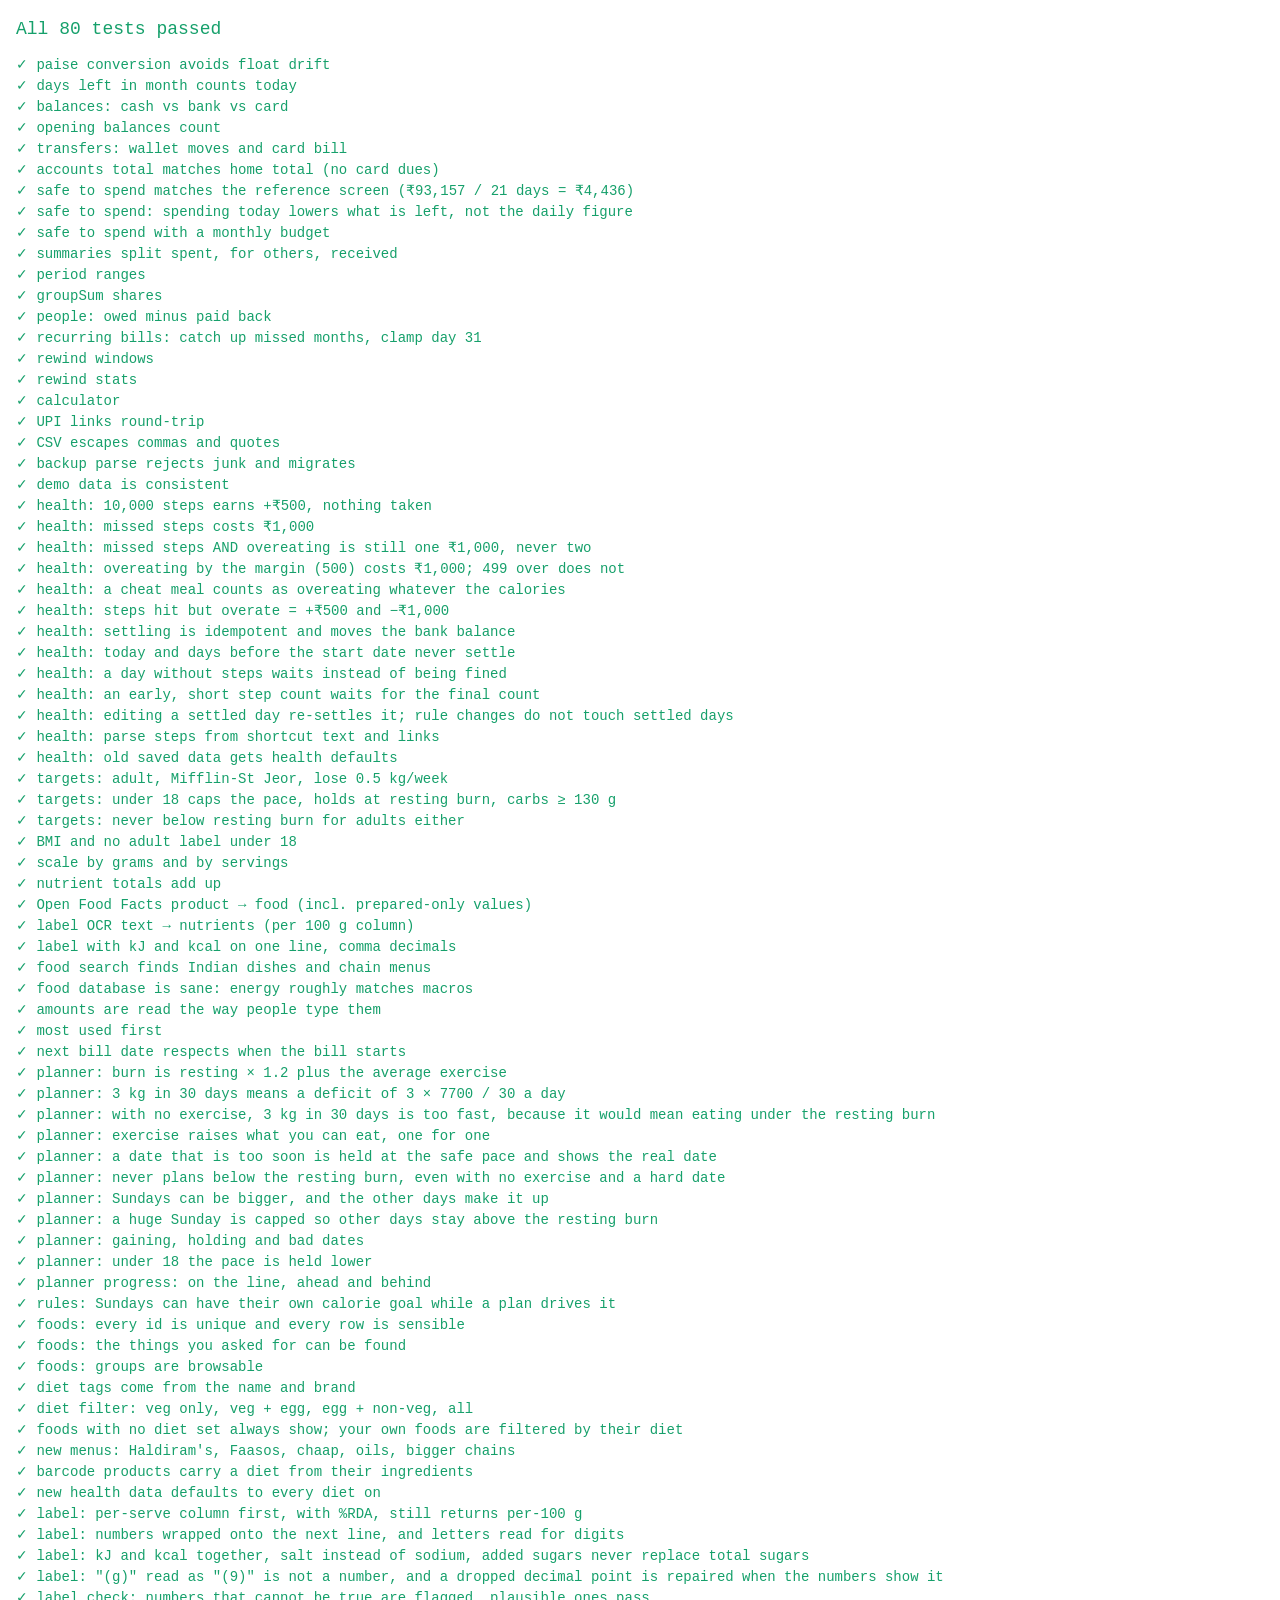
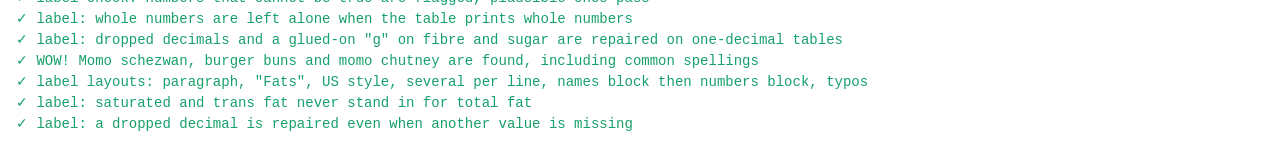
==== commit 3ba989cd: "Label reader: boxed tables, one-line labels, dark packs, tilt (2.2.2) Parser - Reads every nutrient " ====
--- a/tests/index.html
+++ b/tests/index.html
@@ -510,6 +510,30 @@
   eq(F.FOODS.filter((f) => f.brandGroup === 'WOW! Momo' && f.diet === 'nonveg').every((f) => /chicken/i.test(f.name)), true);
 });
 
+// ---------- label layouts seen on real packs (2.2.2) ----------
+test('label layouts: paragraph, "Fats", US style, several per line, names block then numbers block, typos', () => {
+  const want = { kcal: 512, p: 7.2, c: 58.4, f: 27.6, fib: 2.5, na: 650 };
+  const same = (text, keys = Object.keys(want)) => { const r = N.parseLabel(text); for (const k of keys) if (r.n[k] !== want[k]) throw new Error(`${k} was ${r.n[k]}, wanted ${want[k]}`); return r; };
+  same('Nutritional Information (Approx. values) per 100 g: Energy 512 kcal, Protein 7.2 g, Carbohydrate 58.4 g (of which Sugars 4.1 g), Total Fat 27.6 g, Dietary Fibre 2.5 g, Sodium 650 mg');
+  same('Per 100 g\nEnergy (kcal) 512\nProteins (g) 7.2\nCarbohydrates (g) 58.4\nFats (g) 27.6\nFibre (g) 2.5\nSodium (mg) 650');
+  same('Protein 7.2 g Carbohydrate 58.4 g Total Fat 27.6 g\nDietary Fibre 2.5 g Sodium 650 mg Energy 512 kcal');
+  same('Nutrient\nPer 100 g\nEnergy\nProtein\nCarbohydrate\nTotal Fat\nDietary Fibre\nSodium\n512 kcal\n7.2 g\n58.4 g\n27.6 g\n2.5 g\n650 mg');
+  same('Nutrient\nPer 100 g Per serve\nEnergy\nProtein\nCarbohydrate\nTotal Fat\nSodium\n512\n7.2\n58.4\n27.6\n650\n154\n2.2\n17.5\n8.3\n195', ['kcal', 'p', 'c', 'f', 'na']);
+  same('Per 100 g\nEnergy 512 kcal\nProlein 7.2 g\nCarbonydrate 58.4 g\nTotal Fat 27.6 g\nDietary Fiber 2.5 g\nSodlum 650 mg');
+  const us = N.parseLabel('Nutrition Facts\nCalories 230\nTotal Fat 8g 10%\nSaturated Fat 1g 5%\nTrans Fat 0g\nCholesterol 0mg 0%\nSodium 160mg 7%\nTotal Carbohydrate 37g 13%\nDietary Fiber 4g 14%\nTotal Sugars 12g\nIncludes 10g Added Sugars 20%\nProtein 3g 6%');
+  eq(us.n, { kcal: 230, p: 3, c: 37, f: 8, fib: 4, sug: 12, na: 160 });
+  eq(N.parseLabel('Per 100 g\nEnergy 512 kcal\nProtein 7.2 g\nCarbohydrate 58.4 g\nFat 27.6 g\nSalt 1.6 g').n.na, 640);
+});
+test('label: saturated and trans fat never stand in for total fat', () => {
+  eq(N.parseLabel('Saturated Fat 12.0 g\nTrans Fat 0 g\nTotal Fat 27.6 g').n.f, 27.6);
+  eq(N.parseLabel('Total Fat 27.6 g\nSaturated Fat 12.0 g').n.f, 27.6);
+});
+
+test('label: a dropped decimal is repaired even when another value is missing', () => {
+  const r = N.parseLabel('Per 100 g\nEnergy 512 kcal\nCarbohydrate 58.4 g\nTotal Fat 276 g\nDietary Fibre 2.5 g');
+  eq(r.n.f, 27.6); eq(r.repaired.includes('f'), true);
+});
+
 const failed = results.filter((r) => !r[1]);
 document.getElementById('sum').innerHTML = failed.length ? `<span class="bad">${failed.length} of ${results.length} failed</span>` : `<span class="ok">All ${results.length} tests passed</span>`;
 document.getElementById('out').innerHTML = results.map(([n, ok, m]) => `<div class="${ok ? 'ok' : 'bad'}">${ok ? '✓' : '✗'} ${n}${m ? ' — ' + m : ''}</div>`).join('');
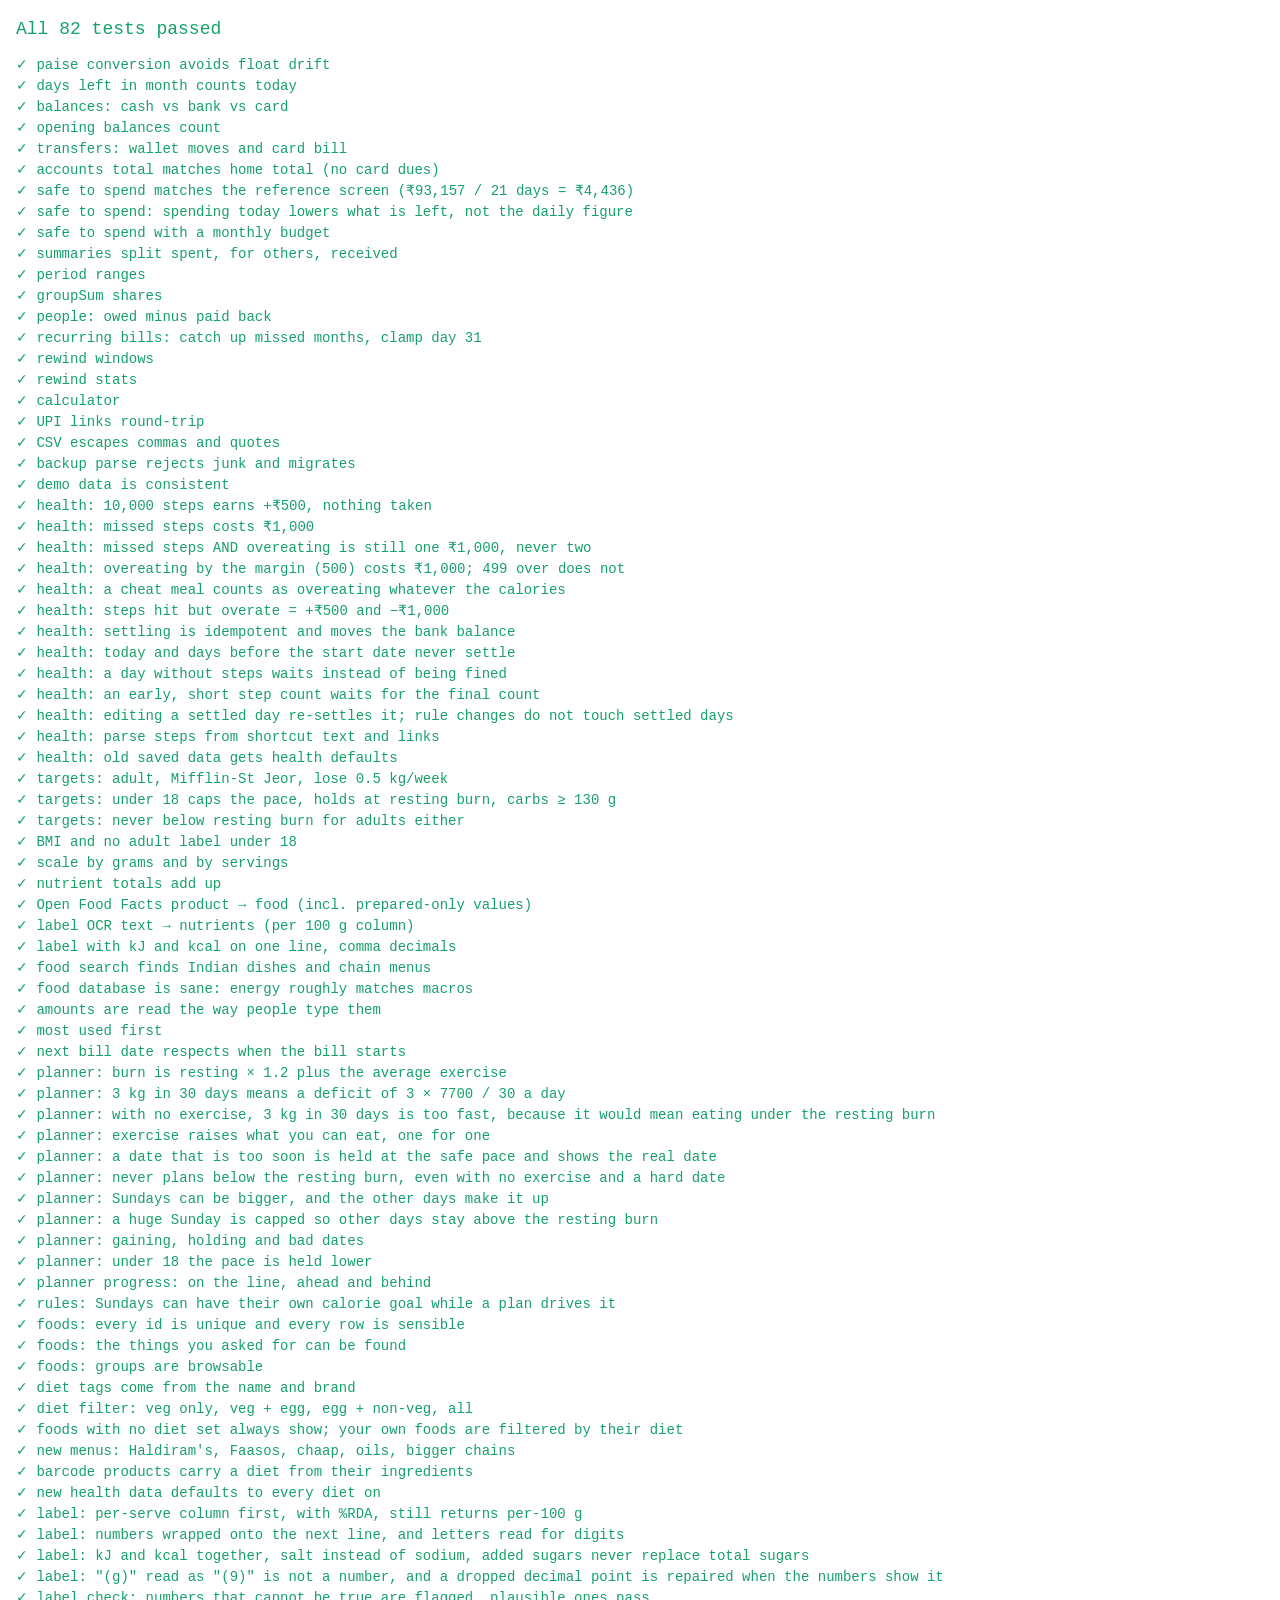
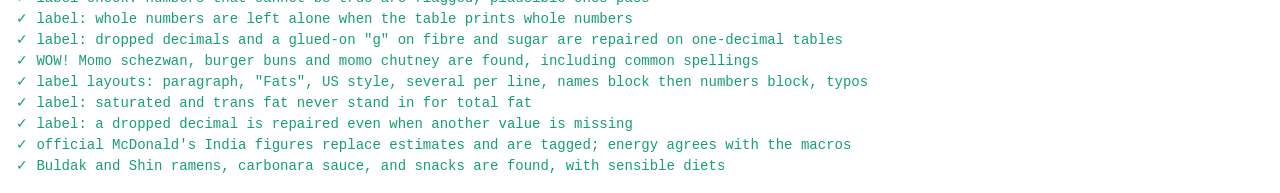
==== commit ab223740: "Official McDonald's India numbers, Buldak/Shin ramens, snacks, more menus (2.3.0) - js/foods_officia" ====
--- a/tests/index.html
+++ b/tests/index.html
@@ -534,6 +534,23 @@
   eq(r.n.f, 27.6); eq(r.repaired.includes('f'), true);
 });
 
+test('official McDonald\'s India figures replace estimates and are tagged; energy agrees with the macros', () => {
+  const f = (n) => F.FOODS.find((x) => x.brandGroup === "McDonald's" && x.name === n);
+  eq([f('McAloo Tikki Burger').n.kcal, f('McSpicy Paneer Burger').n.kcal, f('McSpicy Chicken Burger').n.kcal], [353, 705, 481]);
+  eq(f('McAloo Tikki Burger').official, "McDonald's India website");
+  eq(f('McSpicy Paneer Burger').n.f, 46); eq(f('Fries (Medium)').official, undefined, 'estimates stay untagged');
+  const off = F.FOODS.filter((x) => x.official);
+  if (off.length < 25) throw new Error('official rows missing');
+  for (const x of off) { const e = 4 * x.n.p + 4 * x.n.c + 9 * x.n.f; if (Math.abs(e - x.n.kcal) / x.n.kcal > 0.1) throw new Error(`${x.name}: ${x.n.kcal} vs ${Math.round(e)}`); }
+});
+test('Buldak and Shin ramens, carbonara sauce, and snacks are found, with sensible diets', () => {
+  const names = (q) => F.searchFoods(q, [], { limit: 500 });
+  eq(names('buldak').length >= 14, true); eq(names('buldak carbonara').some((x) => /Carbonara Hot Chicken Flavor Ramen/.test(x.name)), true);
+  eq(names('carbonara sauce').length >= 2, true); eq(names('shin ramyun').length >= 6, true);
+  eq(F.FOODS.find((x) => /Shin Ramyun Veggie/.test(x.name)).diet, 'veg'); eq(F.FOODS.find((x) => /Buldak Carbonara Hot Chicken/.test(x.name)).diet, 'nonveg');
+  eq(names('lays').length >= 5, true); eq(names('makhana').length >= 3, true); eq(names('chikki').length >= 3, true); eq(names('pringles').length >= 2, true);
+});
+
 const failed = results.filter((r) => !r[1]);
 document.getElementById('sum').innerHTML = failed.length ? `<span class="bad">${failed.length} of ${results.length} failed</span>` : `<span class="ok">All ${results.length} tests passed</span>`;
 document.getElementById('out').innerHTML = results.map(([n, ok, m]) => `<div class="${ok ? 'ok' : 'bad'}">${ok ? '✓' : '✗'} ${n}${m ? ' — ' + m : ''}</div>`).join('');
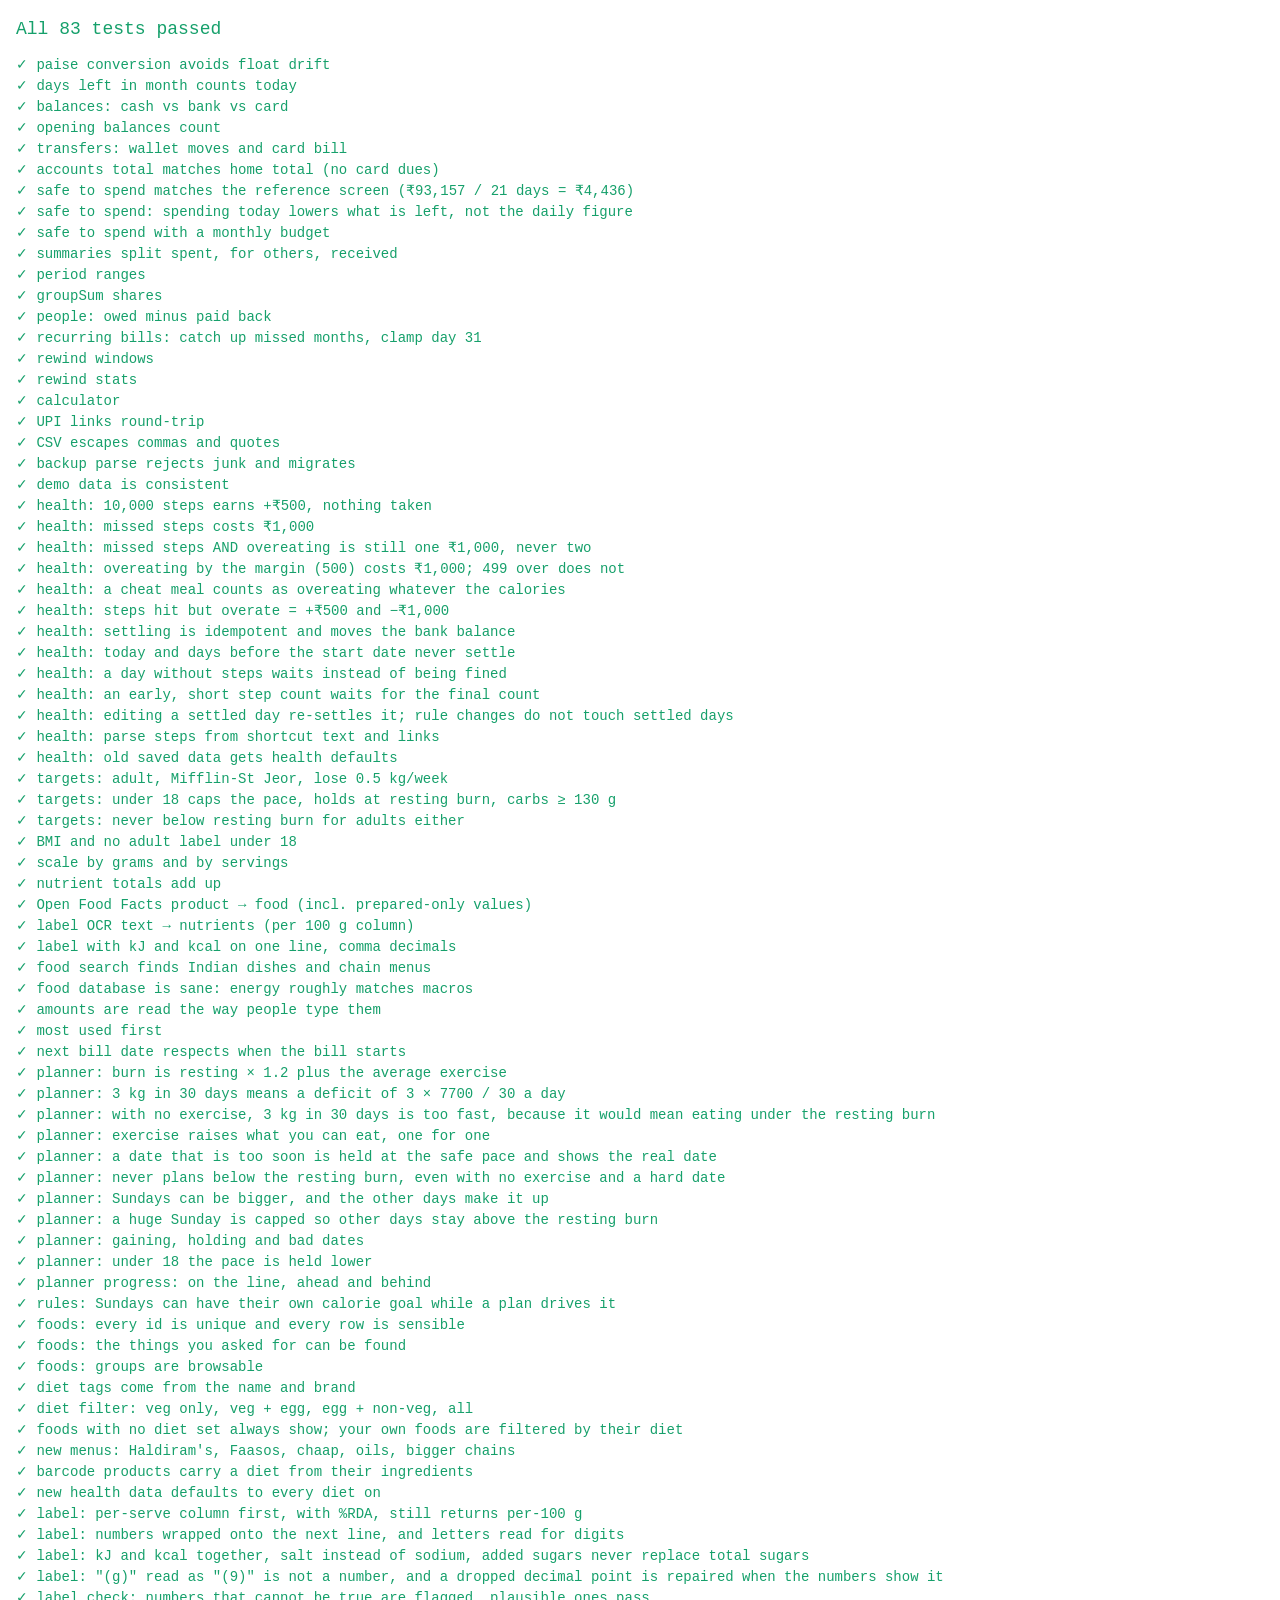
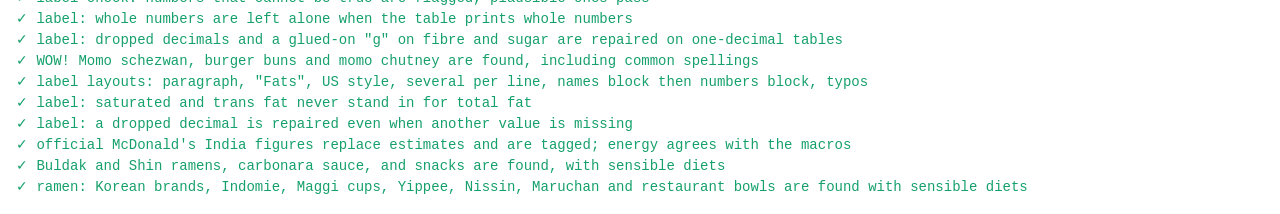
==== commit ca3920c8: "More ramen and instant noodles (2.3.1) - Korean: Samyang Ramyun, Buldak stew and cups; Nongshim Neog" ====
--- a/tests/index.html
+++ b/tests/index.html
@@ -551,6 +551,14 @@
   eq(names('lays').length >= 5, true); eq(names('makhana').length >= 3, true); eq(names('chikki').length >= 3, true); eq(names('pringles').length >= 2, true);
 });
 
+test('ramen: Korean brands, Indomie, Maggi cups, Yippee, Nissin, Maruchan and restaurant bowls are found with sensible diets', () => {
+  const n = (q) => F.searchFoods(q, [], { limit: 500 });
+  eq(n('ramen').length >= 60, true); eq(n('buldak').length >= 20, true); eq(n('neoguri').length >= 2, true); eq(n('jin ramen').length >= 3, true);
+  eq(n('indomie').length >= 5, true); eq(n('yippee').length >= 5, true); eq(n('maruchan').length >= 5, true); eq(n('tonkotsu').length >= 2, true);
+  eq(F.FOODS.find((x) => /Soon Veggie/.test(x.name)).diet, 'veg'); eq(F.FOODS.find((x) => /Neoguri \(Spicy Seafood/.test(x.name)).diet, 'nonveg');
+  eq(F.FOODS.find((x) => /Ajitsuke Tamago/.test(x.name)).diet, 'egg'); eq(F.FOODS.find((x) => /Yippee Magic Masala/.test(x.name)).diet, 'veg');
+});
+
 const failed = results.filter((r) => !r[1]);
 document.getElementById('sum').innerHTML = failed.length ? `<span class="bad">${failed.length} of ${results.length} failed</span>` : `<span class="ok">All ${results.length} tests passed</span>`;
 document.getElementById('out').innerHTML = results.map(([n, ok, m]) => `<div class="${ok ? 'ok' : 'bad'}">${ok ? '✓' : '✗'} ${n}${m ? ' — ' + m : ''}</div>`).join('');
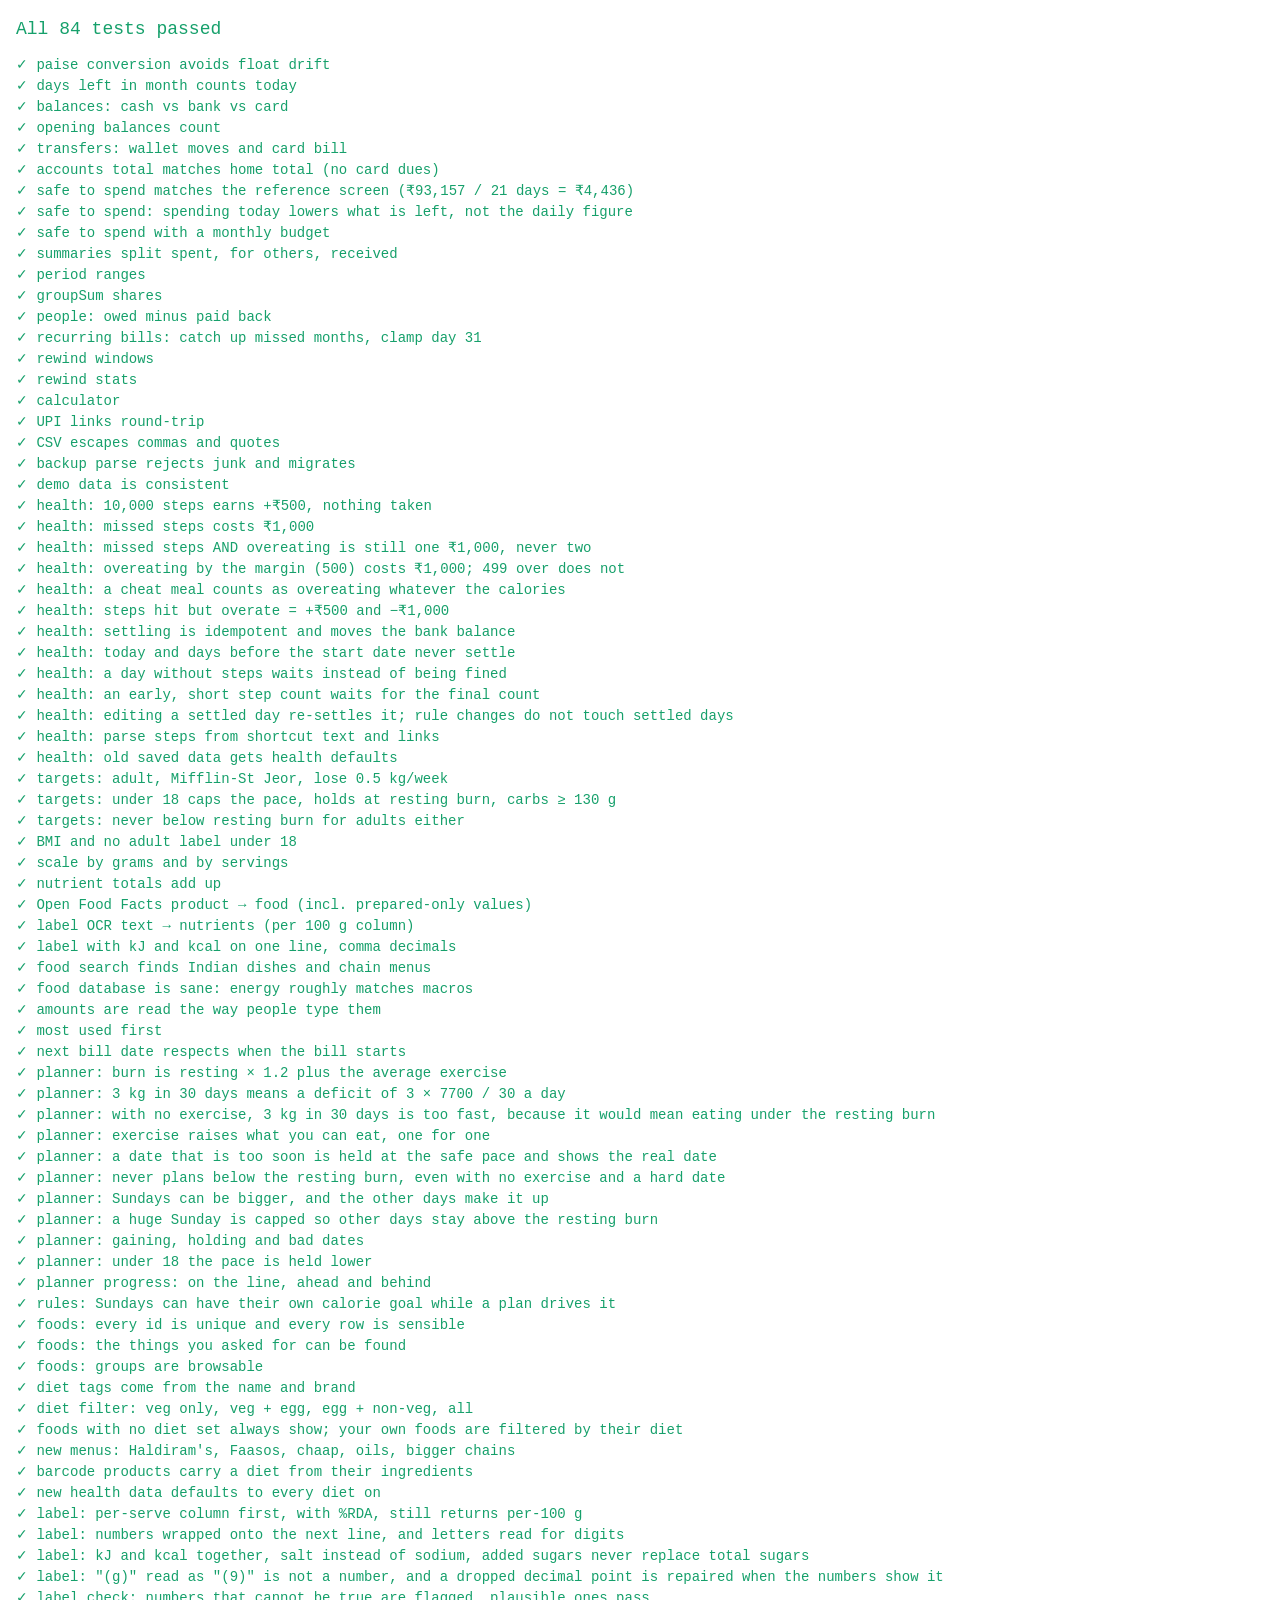
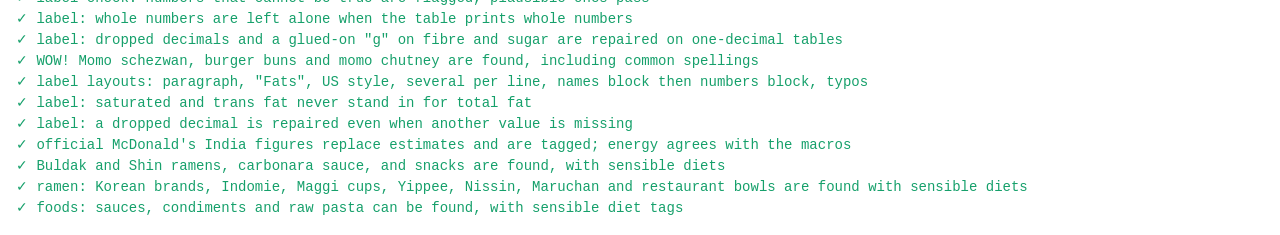
==== commit 6fbeb4cf: "Sauces, condiments, dry pasta by type and raw staples (2.3.2) 195 new foods in js/foods_pantry.js: k" ====
--- a/tests/index.html
+++ b/tests/index.html
@@ -559,6 +559,23 @@
   eq(F.FOODS.find((x) => /Ajitsuke Tamago/.test(x.name)).diet, 'egg'); eq(F.FOODS.find((x) => /Yippee Magic Masala/.test(x.name)).diet, 'veg');
 });
 
+test('foods: sauces, condiments and raw pasta can be found, with sensible diet tags', () => {
+  const find = (q, o = {}) => F.searchFoods(q, [], { limit: 80, ...o });
+  const has = (q, part) => { if (!find(q).some((f) => `${f.brand} ${f.name}`.toLowerCase().includes(part))) throw new Error(`"${q}" should find "${part}"`); };
+  has('ketchup', 'tomato ketchup'); has('soy sauce', 'soy sauce'); has('sriracha', 'sriracha'); has('schezwan sauce', 'schezwan sauce'); has('mayonnaise', 'mayonnaise');
+  has('mint chutney', 'mint chutney'); has('pickle', 'mango pickle'); has('honey', 'honey'); has('vinegar', 'vinegar'); has('pesto', 'pesto'); has('hummus', 'hummus');
+  has('wheat pasta', 'whole wheat pasta'); has('raw pasta', 'spaghetti'); has('spaghetti', 'spaghetti (durum wheat, dry)'); has('penne', 'penne'); has('macaroni', 'macaroni');
+  has('vermicelli', 'vermicelli'); has('chickpea pasta', 'chickpea pasta'); has('atta', 'whole wheat flour'); has('basmati', 'basmati rice (raw)'); has('toor dal', 'toor dal (raw)');
+  const diet = (q, name) => (find(q).find((f) => f.name === name) || {}).diet;
+  eq(diet('mayonnaise', 'Mayonnaise (regular)'), 'egg'); eq(diet('mayonnaise', 'Veg mayonnaise (eggless)'), 'veg');
+  eq(diet('oyster', 'Oyster sauce'), 'nonveg'); eq(diet('fish sauce', 'Fish sauce'), 'nonveg'); eq(diet('worcestershire', 'Worcestershire sauce'), 'nonveg');
+  eq(diet('ketchup', 'Tomato ketchup'), 'veg'); eq(diet('egg pasta', 'Egg pasta (dry)'), 'egg'); eq(diet('whole wheat pasta', 'Whole wheat pasta (atta, dry)'), 'veg');
+  for (const g of ['Condiments', 'Pasta & grains']) { if (!F.BRAND_GROUPS.includes(g)) throw new Error('missing group ' + g); eq(F.searchFoods('', [], { brandGroup: g }).length > 40, true); }
+  // the veg filter hides the egg and fish ones
+  const vegOnly = F.searchFoods('sauce', [], { limit: 200, diets: ['veg'] }).map((f) => f.name);
+  eq(vegOnly.includes('Oyster sauce') || vegOnly.includes('Fish sauce'), false);
+});
+
 const failed = results.filter((r) => !r[1]);
 document.getElementById('sum').innerHTML = failed.length ? `<span class="bad">${failed.length} of ${results.length} failed</span>` : `<span class="ok">All ${results.length} tests passed</span>`;
 document.getElementById('out').innerHTML = results.map(([n, ok, m]) => `<div class="${ok ? 'ok' : 'bad'}">${ok ? '✓' : '✗'} ${n}${m ? ' — ' + m : ''}</div>`).join('');
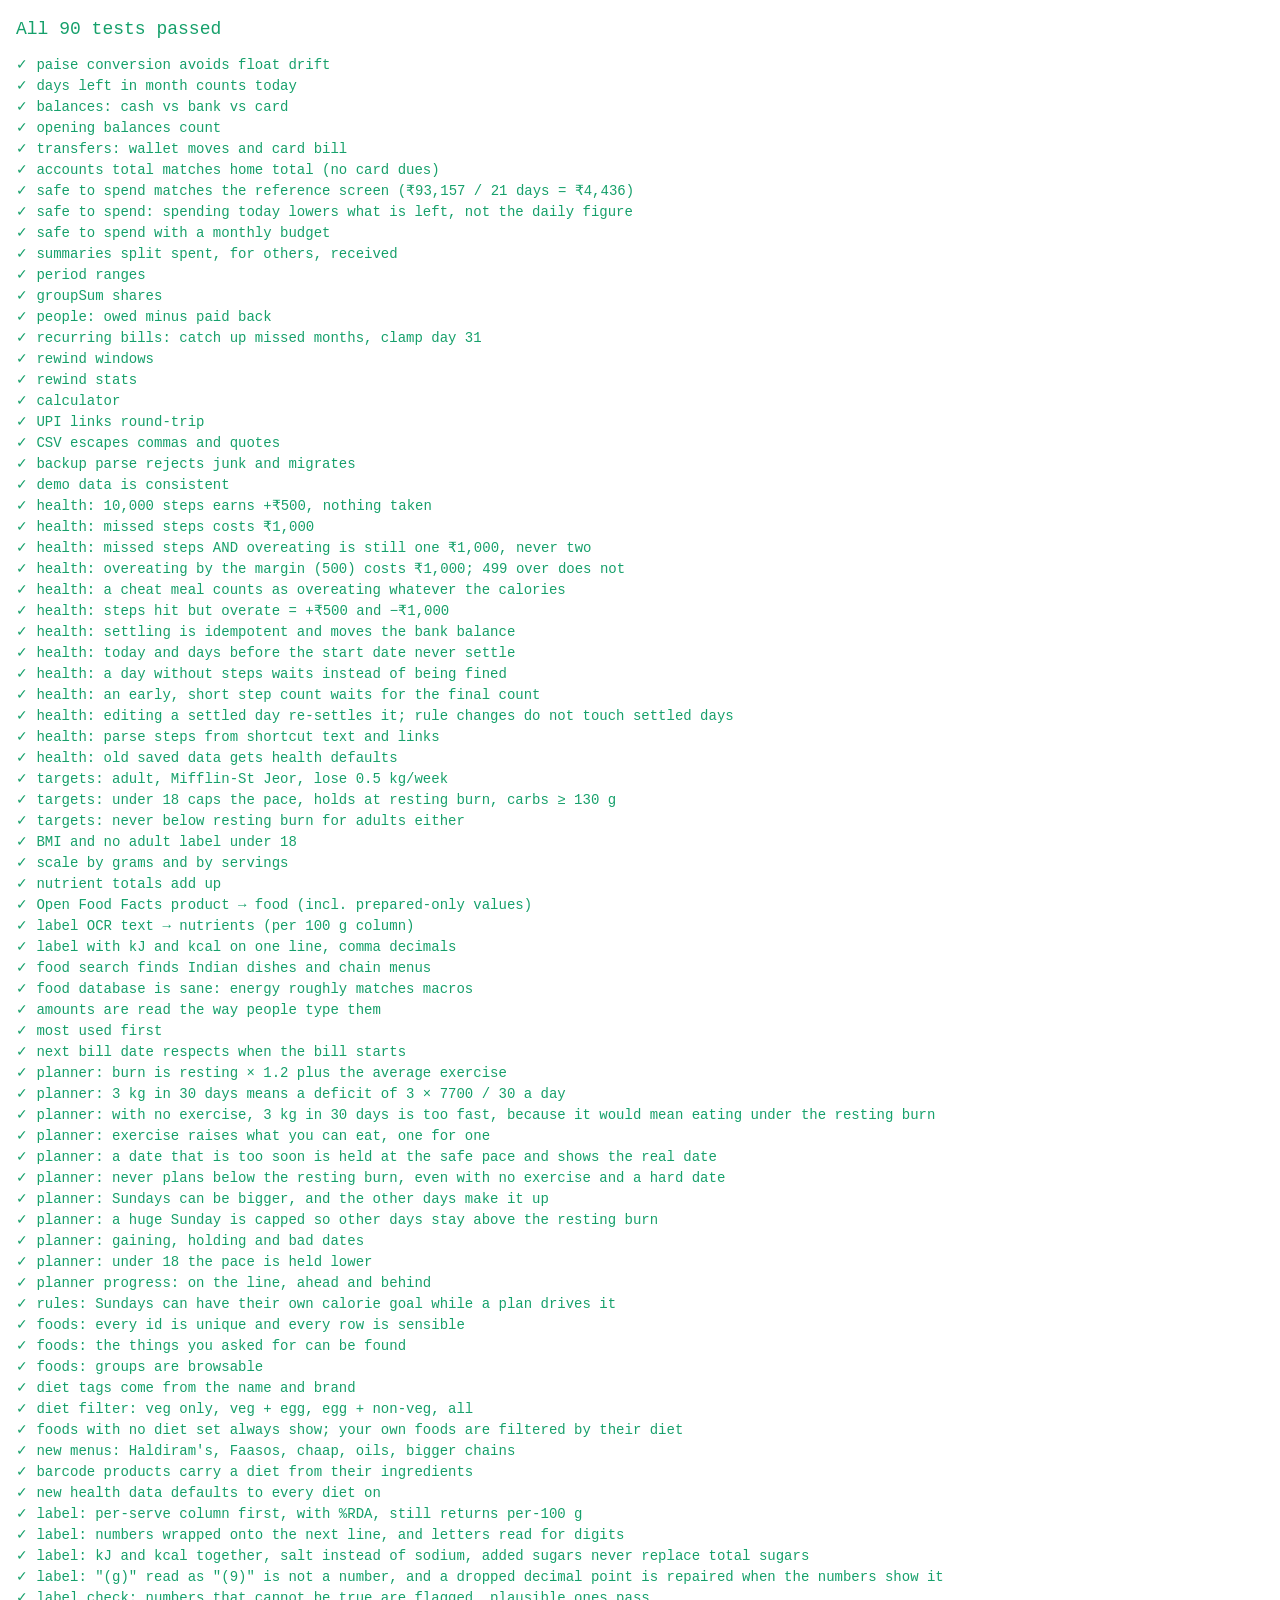
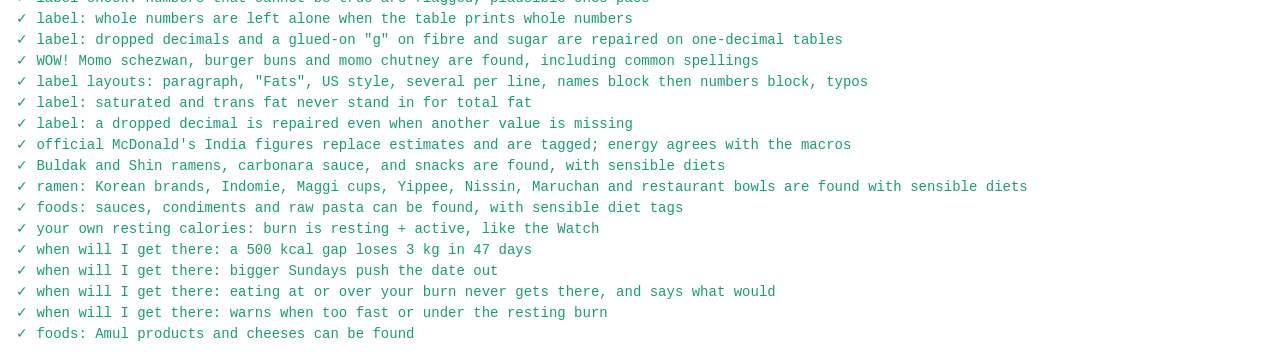
==== commit e69c6c45: "Amul products and "When will I get there?" estimate (2.4.0) - 63 Amul products in js/foods_amul.js: " ====
--- a/tests/index.html
+++ b/tests/index.html
@@ -576,6 +576,48 @@
   eq(vegOnly.includes('Oyster sauce') || vegOnly.includes('Fish sauce'), false);
 });
 
+// ---- your own numbers, and "when will I get there?"
+{
+  const P2 = { sex: 'male', age: 25, heightCm: 175, bodyFat: null };
+  const eta = (o) => N.weightEta({ profile: P2, currentKg: 80, targetKg: 77, today: '2026-11-24', eatKcal: 2000, exerciseKcal: 700, exerciseDays: 7, restingKcal: 1800, ...o });
+  test('your own resting calories: burn is resting + active, like the Watch', () => {
+    const r = N.weightPlan({ profile: P2, currentKg: 80, targetKg: 77, today: '2026-11-24', targetDate: '2027-02-24', exerciseKcal: 700, exerciseDays: 7, restingKcal: 1800 });
+    eq(r.burn, 2500); eq(r.base, 1800); eq(r.bmr, 1800); eq(r.customResting, true);
+    eq(N.weightPlan({ profile: P2, currentKg: 80, targetKg: 77, today: '2026-11-24', targetDate: '2027-02-24' }).customResting, false);
+  });
+  test('when will I get there: a 500 kcal gap loses 3 kg in 47 days', () => {
+    const r = eta({});
+    eq(r.ok, true); eq(r.status, 'ok'); eq(r.burn, 2500); eq(r.gap, 500); eq(r.days, 47); eq(r.date, '2027-01-10'); eq(r.weekday, 2000); eq(r.sunday, 2000);
+  });
+  test('when will I get there: bigger Sundays push the date out', () => {
+    const r = eta({ sundayKcal: 3000 });
+    eq(r.avgIntake, 2143); eq(r.days, 65); eq(r.sunday, 3000); eq(r.weekday, 2000);
+  });
+  test('when will I get there: eating at or over your burn never gets there, and says what would', () => {
+    const r = eta({ eatKcal: 2600 });
+    eq(r.status, 'never'); eq(r.date, null); eq(r.suggest, 1950);
+    eq(eta({ currentKg: 77, targetKg: 77 }).status, 'there');
+    eq(eta({ currentKg: 60, targetKg: 63, eatKcal: 2000 }).status, 'never'); // eating under your burn won't gain
+    eq(eta({ currentKg: 60, targetKg: 63, eatKcal: 3000 }).dir, 'gain');
+  });
+  test('when will I get there: warns when too fast or under the resting burn', () => {
+    const r = eta({ eatKcal: 1200, exerciseKcal: 1200 });
+    eq(r.notes.some((n) => /faster than/.test(n.t)), true); eq(r.notes.some((n) => /resting burn/.test(n.t)), true);
+    eq(eta({ eatKcal: 2480 }).status, 'long'); eq(eta({ eatKcal: 2450 }).days, 462);
+    eq(eta({ eatKcal: 0 }).why, 'eat');
+  });
+}
+test('foods: Amul products and cheeses can be found', () => {
+  const find = (q) => F.searchFoods(q, [], { limit: 80 }).map((f) => `${f.brand} ${f.name}`.toLowerCase());
+  const has = (q, part) => { if (!find(q).some((n) => n.includes(part))) throw new Error(`"${q}" should find "${part}"`); };
+  has('amul cheese slice', 'amul processed cheese slice'); has('amul cheese cube', 'cheese cube'); has('amul taaza', 'taaza'); has('amul gold', 'gold full cream');
+  has('amul butter', 'butter (salted'); has('amul ghee', 'pure ghee'); has('amul paneer', 'fresh paneer'); has('amul masti', 'masti'); has('amul kool', 'kool');
+  has('mozzarella', 'mozzarella'); has('cheddar', 'cheddar'); has('pizza cheese', 'pizza cheese'); has('amul ice cream', 'ice cream');
+  if (!F.BRAND_GROUPS.includes('Amul')) throw new Error('missing Amul group');
+  const slice = F.searchFoods('amul cheese slice', [], { limit: 5 }).find((f) => f.name === 'Processed cheese slice');
+  eq(slice.brand, 'Amul'); eq(slice.n.kcal, 65); eq(slice.diet, 'veg');
+});
+
 const failed = results.filter((r) => !r[1]);
 document.getElementById('sum').innerHTML = failed.length ? `<span class="bad">${failed.length} of ${results.length} failed</span>` : `<span class="ok">All ${results.length} tests passed</span>`;
 document.getElementById('out').innerHTML = results.map(([n, ok, m]) => `<div class="${ok ? 'ok' : 'bad'}">${ok ? '✓' : '✗'} ${n}${m ? ' — ' + m : ''}</div>`).join('');
